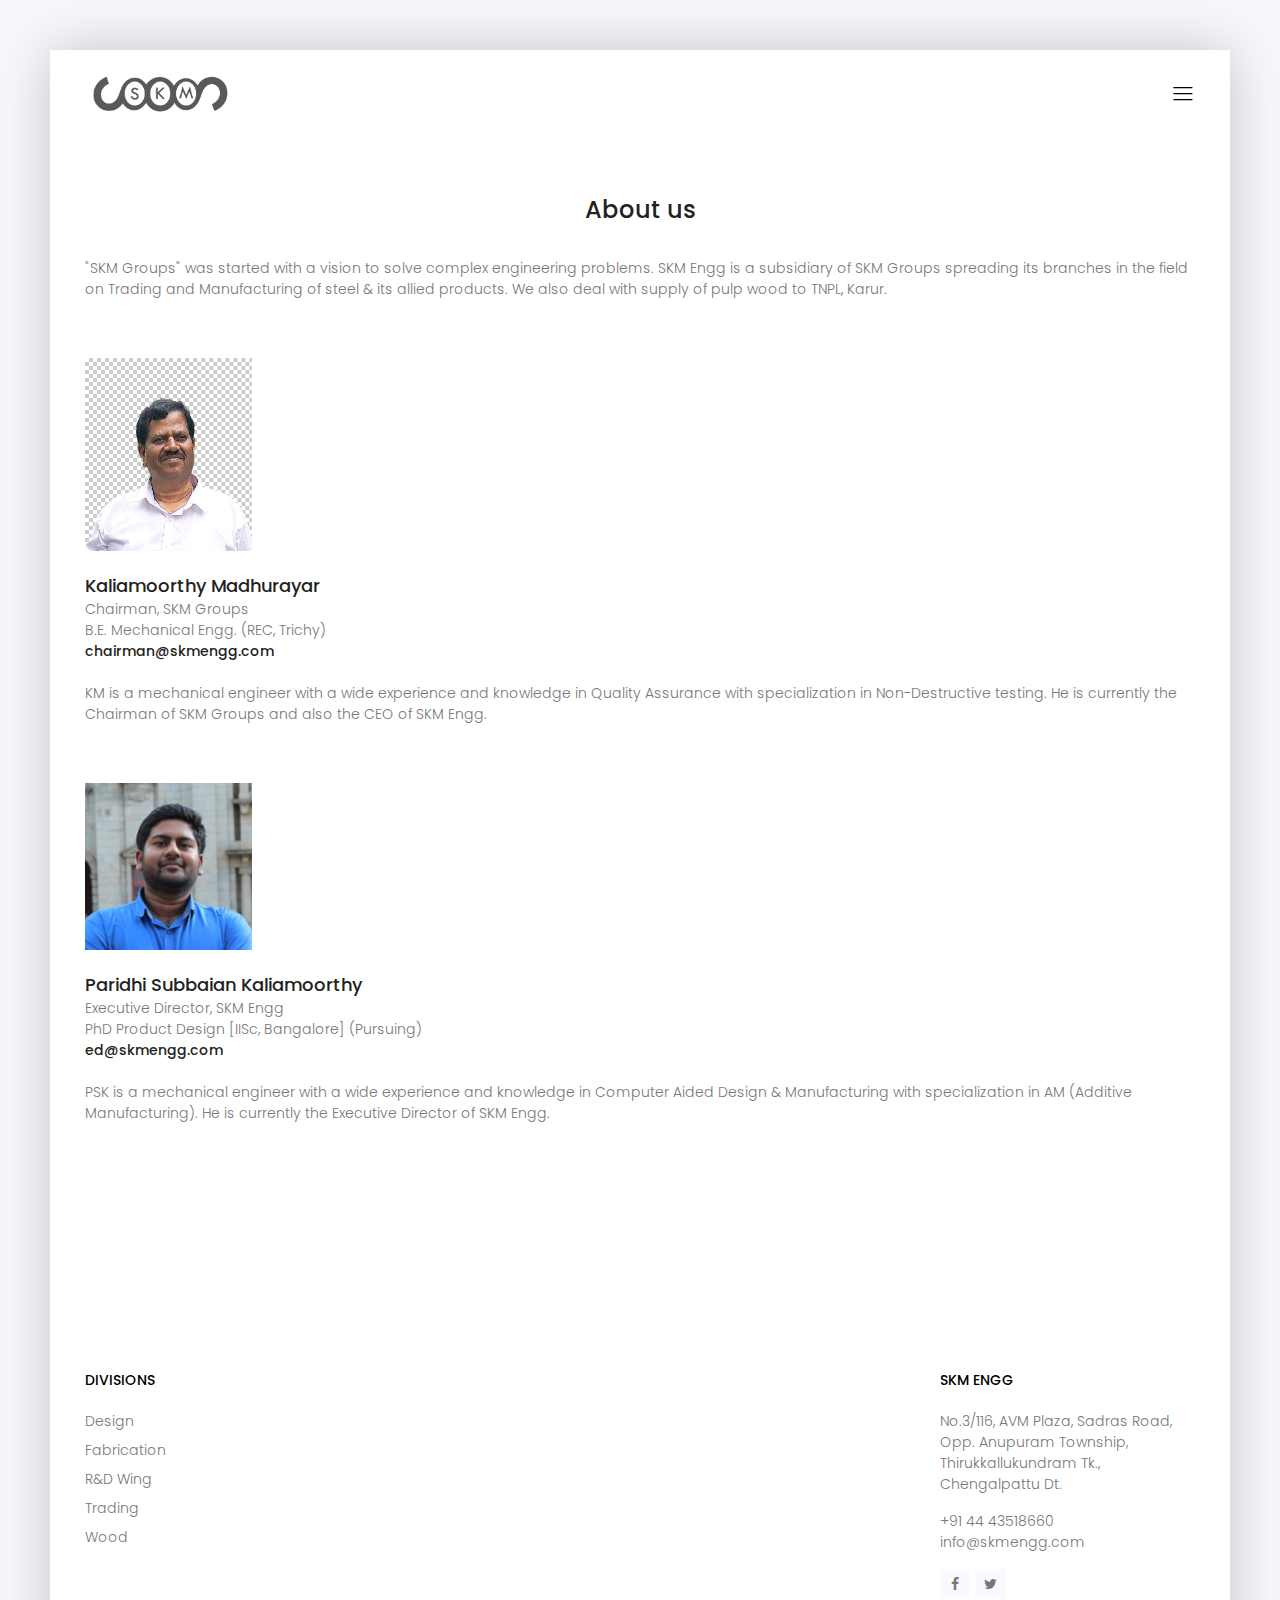
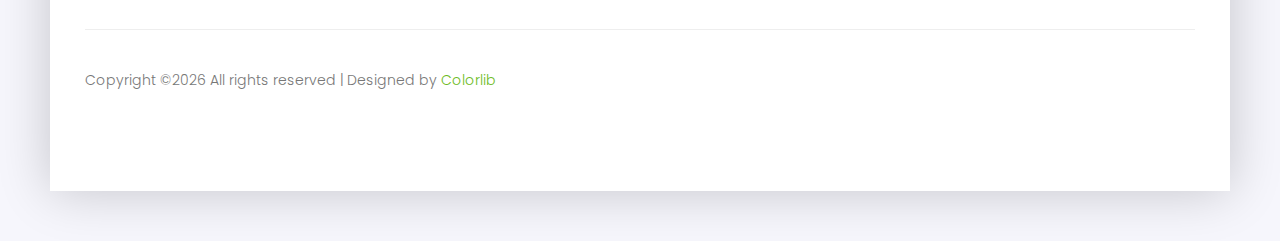
==== about.html @ 7f5e6466 "About page update" ====
<!DOCTYPE html>
<html lang="zxx" class="no-js">
	<head>
		<!-- Mobile Specific Meta -->
		<meta name="viewport" content="width=device-width, initial-scale=1, shrink-to-fit=no">
		<!-- Favicon-->
		<link rel="shortcut icon" href="img/fav.png">
		<!-- Author Meta -->
		<meta name="author" content="Colorlib">
		<!-- Meta Description -->
		<meta name="description" content="">
		<!-- Meta Keyword -->
		<meta name="keywords" content="">
		<!-- meta character set -->
		<meta charset="UTF-8">
		<!-- Site Title -->
		<title>SKM Engg</title>
	
		<link href="https://fonts.googleapis.com/css?family=Poppins:100,300,500" rel="stylesheet">
			<!--
			CSS
			============================================= -->
			<link rel="stylesheet" href="css/linearicons.css">
			<link rel="stylesheet" href="css/owl.carousel.css">
			<link rel="stylesheet" href="css/font-awesome.min.css">
			<link rel="stylesheet" href="css/nice-select.css">
			<link rel="stylesheet" href="css/magnific-popup.css">
			<link rel="stylesheet" href="css/bootstrap.css">
			<link rel="stylesheet" href="css/main.css">
				<!-- Global site tag (gtag.js) - Google Analytics -->
				<script async src="https://www.googletagmanager.com/gtag/js?id=G-99DMD1CQ16"></script>
				<script>
				  window.dataLayer = window.dataLayer || [];
				  function gtag(){dataLayer.push(arguments);}
				  gtag('js', new Date());
	
				  gtag('config', 'G-99DMD1CQ16');
				</script>
		</head>
		<body>
		<div class="oz-body-wrap">
			<!-- Start Header Area -->
			<header class="default-header">
				<div class="container-fluid">
					<div class="header-wrap">
						<div class="header-top d-flex justify-content-between align-items-center">
							<div class="logo">
								<a href="index.html"><img width="150px" height="50px" src="img/black.png" alt=""></a>
							</div>
							<div class="main-menubar d-flex align-items-center">
								<nav class="hide">
									<a href="index.html"></a>
									<a href="about.html">About us</a>
									<a href="#">Trading</a>
									<a href="#">Enquiry</a>
									<a href="#">Internship</a>
									<a href="#">Contact us</a>
									<a href="https://accounts.zoho.com/signin?servicename=VirtualOffice">Login</a>
								</nav>
								<div class="menu-bar"><span class="lnr lnr-menu"></span></div>
							</div>
						</div>
					</div>
				</div>
			</header>
			<!-- End Header Area -->
	
			<!-- Start Sample Area -->
		<section class="sample-text-area">
			<div class="container"><br/><br/>
				<h3 align="center" class="text-heading">About us</h3>
				<p class="sample-text">
					"SKM Groups" was started with a vision to solve complex engineering problems. SKM Engg is a subsidiary of SKM Groups spreading its branches in the field on Trading and Manufacturing of steel &amp; its allied products. We also deal with supply of pulp wood to TNPL, Karur. 
				</p>
			</div>
			<br/><br/>
			<div class="container">
				<img width="15%" height="15%" src="img/people/SKM.jpg"><br/><br/>
				<h4>Kaliamoorthy Madhurayar</h4>Chairman, SKM Groups<br/>B.E. Mechanical Engg. (REC, Trichy)<br/><h6>chairman@skmengg.com</h6><br/>
				<p class="sample-text">
					 KM is a mechanical engineer with a wide experience and knowledge in Quality Assurance with specialization in Non-Destructive testing. He is currently the Chairman of SKM Groups and also the CEO of SKM Engg.
				</p>
			</div>
			<br/><br/>
			<div class="container">
				<img width="15%" height="15%" src="img/people/Paridhi_Kaliamoorthy.jpg"><br/><br/>
				<h4>Paridhi Subbaian Kaliamoorthy</h4>Executive Director, SKM Engg<br/>PhD Product Design [IISc, Bangalore] (Pursuing)<br/><h6>ed@skmengg.com</h6><br/>
				<p class="sample-text">
					 PSK is a mechanical engineer with a wide experience and knowledge in Computer Aided Design &amp; Manufacturing with specialization in AM (Additive Manufacturing). He is currently the Executive Director of SKM Engg.
				</p>
			</div>
		</section>
		<!-- End Sample Area -->
			
			
			
			<!-- Strat Footer Area -->
		<footer class="section-gap">
			<div class="container">
				<div class="row pt-60">
					<div class="col-lg-3 col-sm-6">
						<div class="single-footer-widget">
							<h6 class="text-uppercase mb-20">Divisions</h6>
							<ul class="footer-nav">
								<li><a href="#">Design</a></li>
								<li><a href="#">Fabrication</a></li>
								<li><a href="#">R&amp;D Wing</a></li>
								<li><a href="#">Trading</a></li>
								<li><a href="#">Wood</a></li>
							</ul>
						</div>
					</div>
					<div class="col-lg-3 col-sm-6">
						<div class="single-footer-widget">
							<h6 class="text-uppercase mb-20"></h6>
							<ul class="footer-nav">
								<li><a href="#"></a></li>
								<li><a href="#"></a></li>
								<li><a href="#"></a></li>
								<li><a href="#"></a></li>
								<li><a href="#"></a></li>
							</ul>
						</div>
					</div>
					<div class="col-lg-3 col-sm-6">
						<div class="single-footer-widget">
							<h6 class="text-uppercase mb-20"></h6>
							<ul class="footer-nav">
								<li><a href="#"></a></li>
								<li><a href="#"></a></li>
								<li><a href="#"></a></li>
								<li><a href="#"></a></li>
								<li><a href="#"></a></li>
							</ul>
						</div>
					</div>

					<div class="col-lg-3 col-sm-6">
						<div class="single-footer-widget">
							<h6 class="text-uppercase mb-20">SKM Engg</h6>
							<p>
								No.3/116, AVM Plaza, Sadras Road, Opp. Anupuram Township, Thirukkallukundram Tk., Chengalpattu Dt.
							</p>
							<p>
								+91 44 43518660<br>
								info@skmengg.com
							</p>
							<div class="footer-social d-flex align-items-center">
								<a href="https://www.facebook.com/skmengg"><i class="fa fa-facebook"></i></a>
								<a href="#"><i class="fa fa-twitter"></i></a>
							
							</div>
						</div>
					</div>
				</div>
				<div class="footer-bottom d-flex justify-content-between align-items-center flex-wrap">
					<!-- Link back to Colorlib can't be removed. Template is licensed under CC BY 3.0. -->
					<p class="footer-text m-0">Copyright &copy;<script>document.write(new Date().getFullYear());</script> All rights reserved | Designed by <a href="https://colorlib.com" target="_blank">Colorlib</a></p>
					<!-- Link back to Colorlib can't be removed. Template is licensed under CC BY 3.0. -->
				</div>
			</div>
		</footer>
		<!-- End Footer Area -->
	
		</div>
		<script src="js/vendor/jquery-2.2.4.min.js"></script>
		<script src="https://cdnjs.cloudflare.com/ajax/libs/popper.js/1.11.0/umd/popper.min.js" integrity="sha384-b/U6ypiBEHpOf/4+1nzFpr53nxSS+GLCkfwBdFNTxtclqqenISfwAzpKaMNFNmj4" crossorigin="anonymous"></script>
		<script src="js/vendor/bootstrap.min.js"></script>
		<script src="js/jquery.ajaxchimp.min.js"></script>
		<script src="js/owl.carousel.min.js"></script>
		<script src="js/jquery.nice-select.min.js"></script>
		<script src="js/jquery.magnific-popup.min.js"></script>
		<script src="js/main.js"></script>
	</body>
</html>
---- css/linearicons.css ----
@font-face {
	font-family: 'Linearicons-Free';
	src:url('../fonts/Linearicons-Free.eot?w118d');
	src:url('../fonts/Linearicons-Free.eot?#iefixw118d') format('embedded-opentype'),
		url('../fonts/Linearicons-Free.woff2?w118d') format('woff2'),
		url('../fonts/Linearicons-Free.woff?w118d') format('woff'),
		url('../fonts/Linearicons-Free.ttf?w118d') format('truetype'),
		url('../fonts/Linearicons-Free.svg?w118d#Linearicons-Free') format('svg');
	font-weight: normal;
	font-style: normal;
}

.lnr {
	font-family: 'Linearicons-Free';
	speak: none;
	font-style: normal;
	font-weight: normal;
	font-variant: normal;
	text-transform: none;
	line-height: 1;

	/* Better Font Rendering =========== */
	-webkit-font-smoothing: antialiased;
	-moz-osx-font-smoothing: grayscale;
}

.lnr-home:before {
	content: "\e800";
}
.lnr-apartment:before {
	content: "\e801";
}
.lnr-pencil:before {
	content: "\e802";
}
.lnr-magic-wand:before {
	content: "\e803";
}
.lnr-drop:before {
	content: "\e804";
}
.lnr-lighter:before {
	content: "\e805";
}
.lnr-poop:before {
	content: "\e806";
}
.lnr-sun:before {
	content: "\e807";
}
.lnr-moon:before {
	content: "\e808";
}
.lnr-cloud:before {
	content: "\e809";
}
.lnr-cloud-upload:before {
	content: "\e80a";
}
.lnr-cloud-download:before {
	content: "\e80b";
}
.lnr-cloud-sync:before {
	content: "\e80c";
}
.lnr-cloud-check:before {
	content: "\e80d";
}
.lnr-database:before {
	content: "\e80e";
}
.lnr-lock:before {
	content: "\e80f";
}
.lnr-cog:before {
	content: "\e810";
}
.lnr-trash:before {
	content: "\e811";
}
.lnr-dice:before {
	content: "\e812";
}
.lnr-heart:before {
	content: "\e813";
}
.lnr-star:before {
	content: "\e814";
}
.lnr-star-half:before {
	content: "\e815";
}
.lnr-star-empty:before {
	content: "\e816";
}
.lnr-flag:before {
	content: "\e817";
}
.lnr-envelope:before {
	content: "\e818";
}
.lnr-paperclip:before {
	content: "\e819";
}
.lnr-inbox:before {
	content: "\e81a";
}
.lnr-eye:before {
	content: "\e81b";
}
.lnr-printer:before {
	content: "\e81c";
}
.lnr-file-empty:before {
	content: "\e81d";
}
.lnr-file-add:before {
	content: "\e81e";
}
.lnr-enter:before {
	content: "\e81f";
}
.lnr-exit:before {
	content: "\e820";
}
.lnr-graduation-hat:before {
	content: "\e821";
}
.lnr-license:before {
	content: "\e822";
}
.lnr-music-note:before {
	content: "\e823";
}
.lnr-film-play:before {
	content: "\e824";
}
.lnr-camera-video:before {
	content: "\e825";
}
.lnr-camera:before {
	content: "\e826";
}
.lnr-picture:before {
	content: "\e827";
}
.lnr-book:before {
	content: "\e828";
}
.lnr-bookmark:before {
	content: "\e829";
}
.lnr-user:before {
	content: "\e82a";
}
.lnr-users:before {
	content: "\e82b";
}
.lnr-shirt:before {
	content: "\e82c";
}
.lnr-store:before {
	content: "\e82d";
}
.lnr-cart:before {
	content: "\e82e";
}
.lnr-tag:before {
	content: "\e82f";
}
.lnr-phone-handset:before {
	content: "\e830";
}
.lnr-phone:before {
	content: "\e831";
}
.lnr-pushpin:before {
	content: "\e832";
}
.lnr-map-marker:before {
	content: "\e833";
}
.lnr-map:before {
	content: "\e834";
}
.lnr-location:before {
	content: "\e835";
}
.lnr-calendar-full:before {
	content: "\e836";
}
.lnr-keyboard:before {
	content: "\e837";
}
.lnr-spell-check:before {
	content: "\e838";
}
.lnr-screen:before {
	content: "\e839";
}
.lnr-smartphone:before {
	content: "\e83a";
}
.lnr-tablet:before {
	content: "\e83b";
}
.lnr-laptop:before {
	content: "\e83c";
}
.lnr-laptop-phone:before {
	content: "\e83d";
}
.lnr-power-switch:before {
	content: "\e83e";
}
.lnr-bubble:before {
	content: "\e83f";
}
.lnr-heart-pulse:before {
	content: "\e840";
}
.lnr-construction:before {
	content: "\e841";
}
.lnr-pie-chart:before {
	content: "\e842";
}
.lnr-chart-bars:before {
	content: "\e843";
}
.lnr-gift:before {
	content: "\e844";
}
.lnr-diamond:before {
	content: "\e845";
}
.lnr-linearicons:before {
	content: "\e846";
}
.lnr-dinner:before {
	content: "\e847";
}
.lnr-coffee-cup:before {
	content: "\e848";
}
.lnr-leaf:before {
	content: "\e849";
}
.lnr-paw:before {
	content: "\e84a";
}
.lnr-rocket:before {
	content: "\e84b";
}
.lnr-briefcase:before {
	content: "\e84c";
}
.lnr-bus:before {
	content: "\e84d";
}
.lnr-car:before {
	content: "\e84e";
}
.lnr-train:before {
	content: "\e84f";
}
.lnr-bicycle:before {
	content: "\e850";
}
.lnr-wheelchair:before {
	content: "\e851";
}
.lnr-select:before {
	content: "\e852";
}
.lnr-earth:before {
	content: "\e853";
}
.lnr-smile:before {
	content: "\e854";
}
.lnr-sad:before {
	content: "\e855";
}
.lnr-neutral:before {
	content: "\e856";
}
.lnr-mustache:before {
	content: "\e857";
}
.lnr-alarm:before {
	content: "\e858";
}
.lnr-bullhorn:before {
	content: "\e859";
}
.lnr-volume-high:before {
	content: "\e85a";
}
.lnr-volume-medium:before {
	content: "\e85b";
}
.lnr-volume-low:before {
	content: "\e85c";
}
.lnr-volume:before {
	content: "\e85d";
}
.lnr-mic:before {
	content: "\e85e";
}
.lnr-hourglass:before {
	content: "\e85f";
}
.lnr-undo:before {
	content: "\e860";
}
.lnr-redo:before {
	content: "\e861";
}
.lnr-sync:before {
	content: "\e862";
}
.lnr-history:before {
	content: "\e863";
}
.lnr-clock:before {
	content: "\e864";
}
.lnr-download:before {
	content: "\e865";
}
.lnr-upload:before {
	content: "\e866";
}
.lnr-enter-down:before {
	content: "\e867";
}
.lnr-exit-up:before {
	content: "\e868";
}
.lnr-bug:before {
	content: "\e869";
}
.lnr-code:before {
	content: "\e86a";
}
.lnr-link:before {
	content: "\e86b";
}
.lnr-unlink:before {
	content: "\e86c";
}
.lnr-thumbs-up:before {
	content: "\e86d";
}
.lnr-thumbs-down:before {
	content: "\e86e";
}
.lnr-magnifier:before {
	content: "\e86f";
}
.lnr-cross:before {
	content: "\e870";
}
.lnr-menu:before {
	content: "\e871";
}
.lnr-list:before {
	content: "\e872";
}
.lnr-chevron-up:before {
	content: "\e873";
}
.lnr-chevron-down:before {
	content: "\e874";
}
.lnr-chevron-left:before {
	content: "\e875";
}
.lnr-chevron-right:before {
	content: "\e876";
}
.lnr-arrow-up:before {
	content: "\e877";
}
.lnr-arrow-down:before {
	content: "\e878";
}
.lnr-arrow-left:before {
	content: "\e879";
}
.lnr-arrow-right:before {
	content: "\e87a";
}
.lnr-move:before {
	content: "\e87b";
}
.lnr-warning:before {
	content: "\e87c";
}
.lnr-question-circle:before {
	content: "\e87d";
}
.lnr-menu-circle:before {
	content: "\e87e";
}
.lnr-checkmark-circle:before {
	content: "\e87f";
}
.lnr-cross-circle:before {
	content: "\e880";
}
.lnr-plus-circle:before {
	content: "\e881";
}
.lnr-circle-minus:before {
	content: "\e882";
}
.lnr-arrow-up-circle:before {
	content: "\e883";
}
.lnr-arrow-down-circle:before {
	content: "\e884";
}
.lnr-arrow-left-circle:before {
	content: "\e885";
}
.lnr-arrow-right-circle:before {
	content: "\e886";
}
.lnr-chevron-up-circle:before {
	content: "\e887";
}
.lnr-chevron-down-circle:before {
	content: "\e888";
}
.lnr-chevron-left-circle:before {
	content: "\e889";
}
.lnr-chevron-right-circle:before {
	content: "\e88a";
}
.lnr-crop:before {
	content: "\e88b";
}
.lnr-frame-expand:before {
	content: "\e88c";
}
.lnr-frame-contract:before {
	content: "\e88d";
}
.lnr-layers:before {
	content: "\e88e";
}
.lnr-funnel:before {
	content: "\e88f";
}
.lnr-text-format:before {
	content: "\e890";
}
.lnr-text-format-remove:before {
	content: "\e891";
}
.lnr-text-size:before {
	content: "\e892";
}
.lnr-bold:before {
	content: "\e893";
}
.lnr-italic:before {
	content: "\e894";
}
.lnr-underline:before {
	content: "\e895";
}
.lnr-strikethrough:before {
	content: "\e896";
}
.lnr-highlight:before {
	content: "\e897";
}
.lnr-text-align-left:before {
	content: "\e898";
}
.lnr-text-align-center:before {
	content: "\e899";
}
.lnr-text-align-right:before {
	content: "\e89a";
}
.lnr-text-align-justify:before {
	content: "\e89b";
}
.lnr-line-spacing:before {
	content: "\e89c";
}
.lnr-indent-increase:before {
	content: "\e89d";
}
.lnr-indent-decrease:before {
	content: "\e89e";
}
.lnr-pilcrow:before {
	content: "\e89f";
}
.lnr-direction-ltr:before {
	content: "\e8a0";
}
.lnr-direction-rtl:before {
	content: "\e8a1";
}
.lnr-page-break:before {
	content: "\e8a2";
}
.lnr-sort-alpha-asc:before {
	content: "\e8a3";
}
.lnr-sort-amount-asc:before {
	content: "\e8a4";
}
.lnr-hand:before {
	content: "\e8a5";
}
.lnr-pointer-up:before {
	content: "\e8a6";
}
.lnr-pointer-right:before {
	content: "\e8a7";
}
.lnr-pointer-down:before {
	content: "\e8a8";
}
.lnr-pointer-left:before {
	content: "\e8a9";
}
---- css/nice-select.css ----
.nice-select {
  -webkit-tap-highlight-color: transparent;
  background-color: #fff;
  border-radius: 5px;
  border: solid 1px #e8e8e8;
  box-sizing: border-box;
  clear: both;
  cursor: pointer;
  display: block;
  float: left;
  font-family: inherit;
  font-size: 14px;
  font-weight: normal;
  height: 42px;
  line-height: 40px;
  outline: none;
  padding-left: 18px;
  padding-right: 30px;
  position: relative;
  text-align: left !important;
  -webkit-transition: all 0.2s ease-in-out;
  transition: all 0.2s ease-in-out;
  -webkit-user-select: none;
     -moz-user-select: none;
      -ms-user-select: none;
          user-select: none;
  white-space: nowrap;
  width: auto; }
  .nice-select:hover {
    border-color: #dbdbdb; }
  .nice-select:active, .nice-select.open, .nice-select:focus {
    border-color: #999; }
  .nice-select:after {
    border-bottom: 2px solid #999;
    border-right: 2px solid #999;
    content: '';
    display: block;
    height: 5px;
    margin-top: -4px;
    pointer-events: none;
    position: absolute;
    right: 12px;
    top: 50%;
    -webkit-transform-origin: 66% 66%;
        -ms-transform-origin: 66% 66%;
            transform-origin: 66% 66%;
    -webkit-transform: rotate(45deg);
        -ms-transform: rotate(45deg);
            transform: rotate(45deg);
    -webkit-transition: all 0.15s ease-in-out;
    transition: all 0.15s ease-in-out;
    width: 5px; }
  .nice-select.open:after {
    -webkit-transform: rotate(-135deg);
        -ms-transform: rotate(-135deg);
            transform: rotate(-135deg); }
  .nice-select.open .list {
    opacity: 1;
    pointer-events: auto;
    -webkit-transform: scale(1) translateY(0);
        -ms-transform: scale(1) translateY(0);
            transform: scale(1) translateY(0); }
  .nice-select.disabled {
    border-color: #ededed;
    color: #999;
    pointer-events: none; }
    .nice-select.disabled:after {
      border-color: #cccccc; }
  .nice-select.wide {
    width: 100%; }
    .nice-select.wide .list {
      left: 0 !important;
      right: 0 !important; }
  .nice-select.right {
    float: right; }
    .nice-select.right .list {
      left: auto;
      right: 0; }
  .nice-select.small {
    font-size: 12px;
    height: 36px;
    line-height: 34px; }
    .nice-select.small:after {
      height: 4px;
      width: 4px; }
    .nice-select.small .option {
      line-height: 34px;
      min-height: 34px; }
  .nice-select .list {
    background-color: #fff;
    border-radius: 5px;
    box-shadow: 0 0 0 1px rgba(68, 68, 68, 0.11);
    box-sizing: border-box;
    margin-top: 4px;
    opacity: 0;
    overflow: hidden;
    padding: 0;
    pointer-events: none;
    position: absolute;
    top: 100%;
    left: 0;
    -webkit-transform-origin: 50% 0;
        -ms-transform-origin: 50% 0;
            transform-origin: 50% 0;
    -webkit-transform: scale(0.75) translateY(-21px);
        -ms-transform: scale(0.75) translateY(-21px);
            transform: scale(0.75) translateY(-21px);
    -webkit-transition: all 0.2s cubic-bezier(0.5, 0, 0, 1.25), opacity 0.15s ease-out;
    transition: all 0.2s cubic-bezier(0.5, 0, 0, 1.25), opacity 0.15s ease-out;
    z-index: 9; }
    .nice-select .list:hover .option:not(:hover) {
      background-color: transparent !important; }
  .nice-select .option {
    cursor: pointer;
    font-weight: 400;
    line-height: 40px;
    list-style: none;
    min-height: 40px;
    outline: none;
    padding-left: 18px;
    padding-right: 29px;
    text-align: left;
    -webkit-transition: all 0.2s;
    transition: all 0.2s; }
    .nice-select .option:hover, .nice-select .option.focus, .nice-select .option.selected.focus {
      background-color: #f6f6f6; }
    .nice-select .option.selected {
      font-weight: bold; }
    .nice-select .option.disabled {
      background-color: transparent;
      color: #999;
      cursor: default; }

.no-csspointerevents .nice-select .list {
  display: none; }

.no-csspointerevents .nice-select.open .list {
  display: block; }
---- css/main.css ----
::-moz-selection{background-color:#6cbb23;color:#fff}::selection{background-color:#6cbb23;color:#fff}::-webkit-input-placeholder{color:#000;font-weight:300}:-moz-placeholder{color:#000;opacity:1;font-weight:300}::-moz-placeholder{color:#000;opacity:1;font-weight:300}:-ms-input-placeholder{color:#000;font-weight:300}::-ms-input-placeholder{color:#000;font-weight:300}body{color:#777;font-family:"Poppins",sans-serif;font-size:14px;font-weight:300;line-height:1.5em;position:relative}ol,ul{margin:0;padding:0;list-style:none}select{display:block}figure{margin:0}a{-webkit-transition:all 0.3s ease 0s;-moz-transition:all 0.3s ease 0s;-o-transition:all 0.3s ease 0s;transition:all 0.3s ease 0s}iframe{border:0}a,a:focus,a:hover{text-decoration:none;outline:0;color:#777}.btn.active.focus,.btn.active:focus,.btn.focus,.btn.focus:active,.btn:active:focus,.btn:focus{text-decoration:none;outline:0}.card-panel{margin:0;padding:60px}.btn i,.btn-large i,.btn-floating i,.btn-large i,.btn-flat i{font-size:1em;line-height:inherit}.gray-bg{background:#f9f9ff}h1,h2,h3,h4,h5,h6{font-family:"Poppins",sans-serif;color:#222;line-height:1.5em;margin-bottom:0;margin-top:0;font-weight:500}.h1,.h2,.h3,.h4,.h5,.h6{margin-bottom:0;margin-top:0;font-family:"Poppins",sans-serif;font-weight:600;color:#222}h1,.h1{font-size:36px}h2,.h2{font-size:30px}h3,.h3{font-size:24px}h4,.h4{font-size:18px}h5,.h5{font-size:16px}h6,.h6{font-size:14px;color:#222}td,th{border-radius:0px}.clear::before,.clear::after{content:" ";display:table}.clear::after{clear:both}.fz-11{font-size:11px}.fz-12{font-size:12px}.fz-13{font-size:13px}.fz-14{font-size:14px}.fz-15{font-size:15px}.fz-16{font-size:16px}.fz-18{font-size:18px}.fz-30{font-size:30px}.fz-48{font-size:48px !important}.fw100{font-weight:100}.fw300{font-weight:300}.fw400{font-weight:400 !important}.fw500{font-weight:500}.f700{font-weight:700}.fsi{font-style:italic}.mt-10{margin-top:10px}.mt-15{margin-top:15px}.mt-20{margin-top:20px}.mt-25{margin-top:25px}.mt-30{margin-top:30px}.mt-35{margin-top:35px}.mt-40{margin-top:40px}.mt-50{margin-top:50px}.mt-60{margin-top:60px}.mt-70{margin-top:70px}.mt-80{margin-top:80px}.mt-100{margin-top:100px}.mt-120{margin-top:120px}.mt-150{margin-top:150px}.ml-0{margin-left:0 !important}.ml-5{margin-left:5px !important}.ml-10{margin-left:10px}.ml-15{margin-left:15px}.ml-20{margin-left:20px}.ml-30{margin-left:30px}.ml-50{margin-left:50px}.mr-0{margin-right:0 !important}.mr-5{margin-right:5px !important}.mr-15{margin-right:15px}.mr-10{margin-right:10px}.mr-20{margin-right:20px}.mr-30{margin-right:30px}.mr-50{margin-right:50px}.mb-0{margin-bottom:0px}.mb-0-i{margin-bottom:0px !important}.mb-5{margin-bottom:5px}.mb-10{margin-bottom:10px}.mb-15{margin-bottom:15px}.mb-20{margin-bottom:20px}.mb-25{margin-bottom:25px}.mb-30{margin-bottom:30px}.mb-40{margin-bottom:40px}.mb-50{margin-bottom:50px}.mb-60{margin-bottom:60px}.mb-70{margin-bottom:70px}.mb-80{margin-bottom:80px}.mb-90{margin-bottom:90px}.mb-100{margin-bottom:100px}.pt-0{padding-top:0px}.pt-10{padding-top:10px}.pt-15{padding-top:15px}.pt-20{padding-top:20px}.pt-25{padding-top:25px}.pt-30{padding-top:30px}.pt-40{padding-top:40px}.pt-50{padding-top:50px}.pt-60{padding-top:60px}.pt-70{padding-top:70px}.pt-80{padding-top:80px}.pt-90{padding-top:90px}.pt-100{padding-top:100px}.pt-150{padding-top:150px}.pb-0{padding-bottom:0px}.pb-10{padding-bottom:10px}.pb-15{padding-bottom:15px}.pb-20{padding-bottom:20px}.pb-25{padding-bottom:25px}.pb-30{padding-bottom:30px}.pb-40{padding-bottom:40px}.pb-50{padding-bottom:50px}.pb-60{padding-bottom:60px}.pb-70{padding-bottom:70px}.pb-80{padding-bottom:80px}.pb-90{padding-bottom:90px}.pb-100{padding-bottom:100px}.pb-150{padding-bottom:150px}.pr-30{padding-right:30px}.pl-30{padding-left:30px}.p-40{padding:40px}.float-left{float:left}.float-right{float:right}.text-italic{font-style:italic}.text-white{color:#fff}.transition{-webkit-transition:all 0.3s ease 0s;-moz-transition:all 0.3s ease 0s;-o-transition:all 0.3s ease 0s;transition:all 0.3s ease 0s}.section-full{padding:100px 0}.section-half{padding:75px 0}.flex{display:-webkit-box;display:-webkit-flex;display:-moz-flex;display:-ms-flexbox;display:flex}.inline-flex{display:-webkit-inline-box;display:-webkit-inline-flex;display:-moz-inline-flex;display:-ms-inline-flexbox;display:inline-flex}.flex-grow{-webkit-box-flex:1;-webkit-flex-grow:1;-moz-flex-grow:1;-ms-flex-positive:1;flex-grow:1}.flex-wrap{-webkit-flex-wrap:wrap;-moz-flex-wrap:wrap;-ms-flex-wrap:wrap;flex-wrap:wrap}.flex-left{-webkit-box-pack:start;-ms-flex-pack:start;-webkit-justify-content:flex-start;-moz-justify-content:flex-start;justify-content:flex-start}.flex-middle{-webkit-box-align:center;-ms-flex-align:center;-webkit-align-items:center;-moz-align-items:center;align-items:center}.flex-right{-webkit-box-pack:end;-ms-flex-pack:end;-webkit-justify-content:flex-end;-moz-justify-content:flex-end;justify-content:flex-end}.flex-top{-webkit-align-self:flex-start;-moz-align-self:flex-start;-ms-flex-item-align:start;align-self:flex-start}.flex-center{-webkit-box-pack:center;-ms-flex-pack:center;-webkit-justify-content:center;-moz-justify-content:center;justify-content:center}.flex-bottom{-webkit-align-self:flex-end;-moz-align-self:flex-end;-ms-flex-item-align:end;align-self:flex-end}.space-between{-webkit-box-pack:justify;-ms-flex-pack:justify;-webkit-justify-content:space-between;-moz-justify-content:space-between;justify-content:space-between}.space-around{-ms-flex-pack:distribute;-webkit-justify-content:space-around;-moz-justify-content:space-around;justify-content:space-around}.flex-column{-webkit-box-direction:normal;-webkit-box-orient:vertical;-webkit-flex-direction:column;-moz-flex-direction:column;-ms-flex-direction:column;flex-direction:column}.flex-cell{display:-webkit-box;display:-webkit-flex;display:-moz-flex;display:-ms-flexbox;display:flex;-webkit-box-flex:1;-webkit-flex-grow:1;-moz-flex-grow:1;-ms-flex-positive:1;flex-grow:1}.display-table{display:table}.light{color:#fff}.dark{color:#000}.relative{position:relative}.overflow-hidden{overflow:hidden}.overlay{position:absolute;left:0;right:0;top:0;bottom:0}.container.fullwidth{width:100%}.container.no-padding{padding-left:0;padding-right:0}.no-padding{padding:0}.section-bg{background:#f9fafc}@media (max-width: 767px){.no-flex-xs{display:block !important}}.row.no-margin{margin-left:0;margin-right:0}.sample-text-area{background:#fff;padding:100px 0 70px 0}.text-heading{margin-bottom:30px;font-size:24px}b,i,sup,sub,u,del{color:#6cbb23}h1{font-size:36px}h2{font-size:30px}h3{font-size:24px}h4{font-size:18px}h5{font-size:16px}h6{font-size:14px}h1,h2,h3,h4,h5,h6{line-height:1.5em}.typography h1,.typography h2,.typography h3,.typography h4,.typography h5,.typography h6{color:#777}.button-area{background:#fff}.button-area .border-top-generic{padding:70px 15px;border-top:1px dotted #eee}.button-group-area .genric-btn{margin-right:10px;margin-top:10px}.button-group-area .genric-btn:last-child{margin-right:0}.genric-btn{display:inline-block;outline:none;line-height:40px;padding:0 30px;font-size:1em;text-align:center;text-decoration:none;font-weight:500;cursor:pointer;-webkit-transition:all 0.3s ease 0s;-moz-transition:all 0.3s ease 0s;-o-transition:all 0.3s ease 0s;transition:all 0.3s ease 0s}.genric-btn:focus{outline:none}.genric-btn.e-large{padding:0 40px;line-height:50px}.genric-btn.large{line-height:45px}.genric-btn.medium{line-height:30px}.genric-btn.small{line-height:25px}.genric-btn.radius{border-radius:3px}.genric-btn.circle{border-radius:20px}.genric-btn.arrow{display:-webkit-inline-box;display:-ms-inline-flexbox;display:inline-flex;-webkit-box-align:center;-ms-flex-align:center;align-items:center}.genric-btn.arrow span{margin-left:10px}.genric-btn.default{color:#222;background:#f9f9ff;border:1px solid transparent}.genric-btn.default:hover{border:1px solid #f9f9ff;background:#fff}.genric-btn.default-border{border:1px solid #f9f9ff;background:#fff}.genric-btn.default-border:hover{color:#222;background:#f9f9ff;border:1px solid transparent}.genric-btn.primary{color:#fff;background:#004d00;border:1px solid transparent}.genric-btn.primary:hover{color:#004d00;border:1px solid #004d00;background:#fff}.genric-btn.primary-border{color:#004d00;border:1px solid #004d00;background:#fff}.genric-btn.primary-border:hover{color:#fff;background:#004d00;border:1px solid transparent}.genric-btn.success{color:#fff;background:#4cd3e3;border:1px solid transparent}.genric-btn.success:hover{color:#4cd3e3;border:1px solid #4cd3e3;background:#fff}.genric-btn.success-border{color:#4cd3e3;border:1px solid #4cd3e3;background:#fff}.genric-btn.success-border:hover{color:#fff;background:#4cd3e3;border:1px solid transparent}.genric-btn.info{color:#fff;background:#38a4ff;border:1px solid transparent}.genric-btn.info:hover{color:#38a4ff;border:1px solid #38a4ff;background:#fff}.genric-btn.info-border{color:#38a4ff;border:1px solid #38a4ff;background:#fff}.genric-btn.info-border:hover{color:#fff;background:#38a4ff;border:1px solid transparent}.genric-btn.warning{color:#fff;background:#f4e700;border:1px solid transparent}.genric-btn.warning:hover{color:#f4e700;border:1px solid #f4e700;background:#fff}.genric-btn.warning-border{color:#f4e700;border:1px solid #f4e700;background:#fff}.genric-btn.warning-border:hover{color:#fff;background:#f4e700;border:1px solid transparent}.genric-btn.danger{color:#fff;background:#f44a40;border:1px solid transparent}.genric-btn.danger:hover{color:#f44a40;border:1px solid #f44a40;background:#fff}.genric-btn.danger-border{color:#f44a40;border:1px solid #f44a40;background:#fff}.genric-btn.danger-border:hover{color:#fff;background:#f44a40;border:1px solid transparent}.genric-btn.link{color:#222;background:#f9f9ff;text-decoration:underline;border:1px solid transparent}.genric-btn.link:hover{color:#222;border:1px solid #f9f9ff;background:#fff}.genric-btn.link-border{color:#222;border:1px solid #f9f9ff;background:#fff;text-decoration:underline}.genric-btn.link-border:hover{color:#222;background:#f9f9ff;border:1px solid transparent}.genric-btn.disable{color:#222,0.3;background:#f9f9ff;border:1px solid transparent;cursor:not-allowed}.generic-blockquote{padding:30px 50px 30px 30px;background:#f9f9ff;border-left:2px solid #6cbb23}.progress-table-wrap{overflow-x:scroll}.progress-table{background:#f9f9ff;padding:15px 0px 30px 0px;min-width:800px}.progress-table .serial{width:11.83%;padding-left:30px}.progress-table .country{width:28.07%}.progress-table .visit{width:19.74%}.progress-table .percentage{width:40.36%;padding-right:50px}.progress-table .table-head{display:flex}.progress-table .table-head .serial,.progress-table .table-head .country,.progress-table .table-head .visit,.progress-table .table-head .percentage{color:#222;line-height:40px;text-transform:uppercase;font-weight:500}.progress-table .table-row{padding:15px 0;border-top:1px solid #edf3fd;display:flex}.progress-table .table-row .serial,.progress-table .table-row .country,.progress-table .table-row .visit,.progress-table .table-row .percentage{display:flex;align-items:center}.progress-table .table-row .country img{margin-right:15px}.progress-table .table-row .percentage .progress{width:80%;border-radius:0px;background:transparent}.progress-table .table-row .percentage .progress .progress-bar{height:5px;line-height:5px}.progress-table .table-row .percentage .progress .progress-bar.color-1{background-color:#6382e6}.progress-table .table-row .percentage .progress .progress-bar.color-2{background-color:#e66686}.progress-table .table-row .percentage .progress .progress-bar.color-3{background-color:#f09359}.progress-table .table-row .percentage .progress .progress-bar.color-4{background-color:#73fbaf}.progress-table .table-row .percentage .progress .progress-bar.color-5{background-color:#73fbaf}.progress-table .table-row .percentage .progress .progress-bar.color-6{background-color:#6382e6}.progress-table .table-row .percentage .progress .progress-bar.color-7{background-color:#a367e7}.progress-table .table-row .percentage .progress .progress-bar.color-8{background-color:#e66686}.single-gallery-image{margin-top:30px;background-repeat:no-repeat !important;background-position:center center !important;background-size:cover !important;height:200px}.list-style{width:14px;height:14px}.unordered-list li{position:relative;padding-left:30px;line-height:1.82em !important}.unordered-list li:before{content:"";position:absolute;width:14px;height:14px;border:3px solid #6cbb23;background:#fff;top:4px;left:0;border-radius:50%}.ordered-list{margin-left:30px}.ordered-list li{list-style-type:decimal-leading-zero;color:#6cbb23;font-weight:500;line-height:1.82em !important}.ordered-list li span{font-weight:300;color:#777}.ordered-list-alpha li{margin-left:30px;list-style-type:lower-alpha;color:#6cbb23;font-weight:500;line-height:1.82em !important}.ordered-list-alpha li span{font-weight:300;color:#777}.ordered-list-roman li{margin-left:30px;list-style-type:lower-roman;color:#6cbb23;font-weight:500;line-height:1.82em !important}.ordered-list-roman li span{font-weight:300;color:#777}.single-input{display:block;width:100%;line-height:40px;border:none;outline:none;background:#f9f9ff;padding:0 20px}.single-input:focus{outline:none}.input-group-icon{position:relative}.input-group-icon .icon{position:absolute;left:20px;top:0;line-height:40px;z-index:3}.input-group-icon .icon i{color:#797979}.input-group-icon .single-input{padding-left:45px}.single-textarea{display:block;color:#000;width:100%;line-height:40px;border:none;outline:none;background:#f9f9ff;padding:0 20px;height:100px;resize:none}.single-textarea:focus{outline:none}.single-input-primary{display:block;width:100%;line-height:40px;border:1px solid transparent;outline:none;background:#f9f9ff;padding:0 20px}.single-input-primary:focus{outline:none;border:1px solid #6cbb23}.single-input-accent{display:block;width:100%;line-height:40px;border:1px solid transparent;outline:none;background:#f9f9ff;padding:0 20px}.single-input-accent:focus{outline:none;border:1px solid #eb6b55}.single-input-secondary{display:block;width:100%;line-height:40px;border:1px solid transparent;outline:none;background:#f9f9ff;padding:0 20px}.single-input-secondary:focus{outline:none;border:1px solid #f09359}.default-switch{width:35px;height:17px;border-radius:8.5px;background:#f9f9ff;position:relative;cursor:pointer}.default-switch input{position:absolute;left:0;top:0;right:0;bottom:0;width:100%;height:100%;opacity:0;cursor:pointer}.default-switch input+label{position:absolute;top:1px;left:1px;width:15px;height:15px;border-radius:50%;background:#6cbb23;-webkit-transition:all 0.2s;-moz-transition:all 0.2s;-o-transition:all 0.2s;transition:all 0.2s;box-shadow:0px 4px 5px 0px rgba(0,0,0,0.2);cursor:pointer}.default-switch input:checked+label{left:19px}.primary-switch{width:35px;height:17px;border-radius:8.5px;background:#f9f9ff;position:relative;cursor:pointer}.primary-switch input{position:absolute;left:0;top:0;right:0;bottom:0;width:100%;height:100%;opacity:0}.primary-switch input+label{position:absolute;left:0;top:0;right:0;bottom:0;width:100%;height:100%}.primary-switch input+label:before{content:"";position:absolute;left:0;top:0;right:0;bottom:0;width:100%;height:100%;background:transparent;border-radius:8.5px;cursor:pointer;-webkit-transition:all 0.2s;-moz-transition:all 0.2s;-o-transition:all 0.2s;transition:all 0.2s}.primary-switch input+label:after{content:"";position:absolute;top:1px;left:1px;width:15px;height:15px;border-radius:50%;background:#fff;-webkit-transition:all 0.2s;-moz-transition:all 0.2s;-o-transition:all 0.2s;transition:all 0.2s;box-shadow:0px 4px 5px 0px rgba(0,0,0,0.2);cursor:pointer}.primary-switch input:checked+label:after{left:19px}.primary-switch input:checked+label:before{background:#6cbb23}.confirm-switch{width:35px;height:17px;border-radius:8.5px;background:#f9f9ff;position:relative;cursor:pointer}.confirm-switch input{position:absolute;left:0;top:0;right:0;bottom:0;width:100%;height:100%;opacity:0}.confirm-switch input+label{position:absolute;left:0;top:0;right:0;bottom:0;width:100%;height:100%}.confirm-switch input+label:before{content:"";position:absolute;left:0;top:0;right:0;bottom:0;width:100%;height:100%;background:transparent;border-radius:8.5px;-webkit-transition:all 0.2s;-moz-transition:all 0.2s;-o-transition:all 0.2s;transition:all 0.2s;cursor:pointer}.confirm-switch input+label:after{content:"";position:absolute;top:1px;left:1px;width:15px;height:15px;border-radius:50%;background:#fff;-webkit-transition:all 0.2s;-moz-transition:all 0.2s;-o-transition:all 0.2s;transition:all 0.2s;box-shadow:0px 4px 5px 0px rgba(0,0,0,0.2);cursor:pointer}.confirm-switch input:checked+label:after{left:19px}.confirm-switch input:checked+label:before{background:#4cd3e3}.primary-checkbox{width:16px;height:16px;border-radius:3px;background:#f9f9ff;position:relative;cursor:pointer}.primary-checkbox input{position:absolute;left:0;top:0;right:0;bottom:0;width:100%;height:100%;opacity:0}.primary-checkbox input+label{position:absolute;left:0;top:0;right:0;bottom:0;width:100%;height:100%;border-radius:3px;cursor:pointer;border:1px solid #f1f1f1}.primary-checkbox input:checked+label{background:url(../img/elements/primary-check.png) no-repeat center center/cover;border:none}.confirm-checkbox{width:16px;height:16px;border-radius:3px;background:#f9f9ff;position:relative;cursor:pointer}.confirm-checkbox input{position:absolute;left:0;top:0;right:0;bottom:0;width:100%;height:100%;opacity:0}.confirm-checkbox input+label{position:absolute;left:0;top:0;right:0;bottom:0;width:100%;height:100%;border-radius:3px;cursor:pointer;border:1px solid #f1f1f1}.confirm-checkbox input:checked+label{background:url(../img/elements/success-check.png) no-repeat center center/cover;border:none}.disabled-checkbox{width:16px;height:16px;border-radius:3px;background:#f9f9ff;position:relative;cursor:pointer}.disabled-checkbox input{position:absolute;left:0;top:0;right:0;bottom:0;width:100%;height:100%;opacity:0}.disabled-checkbox input+label{position:absolute;left:0;top:0;right:0;bottom:0;width:100%;height:100%;border-radius:3px;cursor:pointer;border:1px solid #f1f1f1}.disabled-checkbox input:disabled{cursor:not-allowed;z-index:3}.disabled-checkbox input:checked+label{background:url(../img/elements/disabled-check.png) no-repeat center center/cover;border:none}.primary-radio{width:16px;height:16px;border-radius:8px;background:#f9f9ff;position:relative;cursor:pointer}.primary-radio input{position:absolute;left:0;top:0;right:0;bottom:0;width:100%;height:100%;opacity:0}.primary-radio input+label{position:absolute;left:0;top:0;right:0;bottom:0;width:100%;height:100%;border-radius:8px;cursor:pointer;border:1px solid #f1f1f1}.primary-radio input:checked+label{background:url(../img/elements/primary-radio.png) no-repeat center center/cover;border:none}.confirm-radio{width:16px;height:16px;border-radius:8px;background:#f9f9ff;position:relative;cursor:pointer}.confirm-radio input{position:absolute;left:0;top:0;right:0;bottom:0;width:100%;height:100%;opacity:0}.confirm-radio input+label{position:absolute;left:0;top:0;right:0;bottom:0;width:100%;height:100%;border-radius:8px;cursor:pointer;border:1px solid #f1f1f1}.confirm-radio input:checked+label{background:url(../img/elements/success-radio.png) no-repeat center center/cover;border:none}.disabled-radio{width:16px;height:16px;border-radius:8px;background:#f9f9ff;position:relative;cursor:pointer}.disabled-radio input{position:absolute;left:0;top:0;right:0;bottom:0;width:100%;height:100%;opacity:0}.disabled-radio input+label{position:absolute;left:0;top:0;right:0;bottom:0;width:100%;height:100%;border-radius:8px;cursor:pointer;border:1px solid #f1f1f1}.disabled-radio input:disabled{cursor:not-allowed;z-index:3}.disabled-radio input:checked+label{background:url(../img/elements/disabled-radio.png) no-repeat center center/cover;border:none}.default-select{height:40px}.default-select .nice-select{border:none;border-radius:0px;height:40px;background:#f9f9ff;padding-left:20px;padding-right:40px}.default-select .nice-select .list{margin-top:0;border:none;border-radius:0px;box-shadow:none;width:100%;padding:10px 0 10px 0px}.default-select .nice-select .list .option{font-weight:300;-webkit-transition:all 0.3s ease 0s;-moz-transition:all 0.3s ease 0s;-o-transition:all 0.3s ease 0s;transition:all 0.3s ease 0s;line-height:28px;min-height:28px;font-size:12px;padding-left:20px}.default-select .nice-select .list .option.selected{color:#6cbb23;background:transparent}.default-select .nice-select .list .option:hover{color:#6cbb23;background:transparent}.default-select .current{margin-right:50px;font-weight:300}.default-select .nice-select::after{right:20px}.form-select{height:40px;width:100%}.form-select .nice-select{border:none;border-radius:0px;height:40px;background:#f9f9ff;padding-left:45px;padding-right:40px;width:100%}.form-select .nice-select .list{margin-top:0;border:none;border-radius:0px;box-shadow:none;width:100%;padding:10px 0 10px 0px}.form-select .nice-select .list .option{font-weight:300;-webkit-transition:all 0.3s ease 0s;-moz-transition:all 0.3s ease 0s;-o-transition:all 0.3s ease 0s;transition:all 0.3s ease 0s;line-height:28px;min-height:28px;font-size:12px;padding-left:45px}.form-select .nice-select .list .option.selected{color:#6cbb23;background:transparent}.form-select .nice-select .list .option:hover{color:#6cbb23;background:transparent}.form-select .current{margin-right:50px;font-weight:300}.form-select .nice-select::after{right:20px}body{position:relative}.default-header{padding:20px;position:absolute;top:0;left:0;width:100%;z-index:9}.menu-bar{cursor:pointer}.menu-bar span{color:#000;font-size:24px}.menu-bar a{color:#6cbb23}@media (max-width: 767px){.main-menubar a{color:#fff}.main-menubar a:hover{color:#000}}.main-menubar{position:relative}nav{margin-right:70px;-webkit-transition:all 0.3s ease 0s;-moz-transition:all 0.3s ease 0s;-o-transition:all 0.3s ease 0s;transition:all 0.3s ease 0s;transform-origin:100% 50%}@media (max-width: 767px){nav{margin-right:0;position:absolute;right:0;top:47px;text-align:right;padding:20px 0;z-index:5;background:#6cbb23}}nav.hide{transform:scale(0)}nav a{font-size:12px;font-weight:500;text-transform:uppercase;color:#000;margin:0 25px;display:inline-block}@media (max-width: 767px){nav a{margin:5px 25px}}nav a:hover{color:#6cbb23}body{background:#f6f6fc}.oz-body-wrap{box-shadow:0px 0px 50px 0px rgba(0,0,0,0.2);margin:50px;position:relative}@media (max-width: 767px){.oz-body-wrap{margin:30px}}@media (max-width: 575px){.oz-body-wrap{margin:10px}}.section-gap{padding:100px 0}.section-title{padding-bottom:30px}.section-title h2{margin-bottom:20px}.section-title p{font-size:16px;margin-bottom:0}@media (max-width: 991px){.section-title p br{display:none}}.primary-btn{line-height:40px;padding:0 30px;border-radius:20px;background:transparent;border:1px solid #fff;color:#222;display:inline-block;font-weight:500;position:relative;-webkit-transition:all 0.3s ease 0s;-moz-transition:all 0.3s ease 0s;-o-transition:all 0.3s ease 0s;transition:all 0.3s ease 0s;cursor:pointer;text-transform:uppercase}.primary-btn:focus{outline:none}.primary-btn span{color:#fff;position:relative;z-index:2}.primary-btn .mr-10{-webkit-transition:all 0.3s ease 0s;-moz-transition:all 0.3s ease 0s;-o-transition:all 0.3s ease 0s;transition:all 0.3s ease 0s}.primary-btn:hover .mr-10{margin-right:20px}.primary-btn.white-bg{background:#fff;border:1px solid #eee;color:#006600}.primary-btn.white-bg span{color:#006600;-webkit-transition:all 0.3s ease 0s;-moz-transition:all 0.3s ease 0s;-o-transition:all 0.3s ease 0s;transition:all 0.3s ease 0s}.primary-btn.white-bg:hover{background:#b36b00;color:#fff;border:1px solid transparent}.primary-btn.white-bg:hover span{color:#fff}.banner-area{background:#fff}@media (max-width: 767px){.banner-area .fullscreen{height:1000px !important}}@media (max-width: 1199px){.banner-left{margin-top:60px}}.story-content h1{font-size:48px;font-weight:100;line-height:1.2em;margin-bottom:20px;margin-top:20px}@media (max-width: 767px){.story-content h1{font-size:40px}}@media (max-width: 991px){.story-content h1 br{display:none}}.story-content h6{font-weight:400}.story-content p{margin-bottom:60px;font-size:16px}@media (max-width: 991px){.story-content p br{display:none}}.story-content .sp-1{font-weight:600}.story-content .sp-2{color:#6cbb23;font-weight:600}@media (max-width: 768px){.story-content{text-align:left}}.generic-banner{background:#6cbb23}.generic-banner .height{height:600px}@media (max-width: 767px){.generic-banner .height{height:400px}}.generic-banner .banner-content h2{line-height:1.2em;margin-bottom:20px}@media (max-width: 991px){.generic-banner .banner-content h2 br{display:none}}.generic-banner .banner-content p{font-size:16px}@media (max-width: 991px){.generic-banner .banner-content p br{display:none}}.video-area{padding:200px 0 60px 0;position:relative;background:url(../img/video-bg-1.jpg) no-repeat center center/cover}.video-area .overlay-bg{background:rgba(0,0,0,0)}.video-area .video-content{text-align:center;position:relative;z-index:2}.video-area .video-content a{display:inline-block;margin-bottom:20px}.video-area .video-content h3{font-weight:600;font-size:18px;margin-bottom:10px;letter-spacing:2px}.video-area .video-content h4{font-weight:300;font-size:14px}.video-area .video-content .video-desc{margin-top:120px;text-align:right;align-self:flex-end}.about-area{position:relative;background:white}.about-area .story-content h2{font-size:36px;line-height:1.25em;font-weight:100}.about-area .story-content h2 span{font-weight:600}.about-area .story-content p{line-height:1.65em;font-size:14px;font-weight:300}@media (max-width: 768px){.story-content{margin-top:40px;margin-bottom:40px}}.feature-area{background:url(../img/video-bg-1.jpg) no-repeat center center/cover}.feature-area .overlay-bg{background:rgba(0,77,0,1)}.feature-area .icon{font-size:100px;color:#fff;background:#e6ffe6;text-align:center;padding:50px;-webkit-transition:all 0.3s ease 0s;-moz-transition:all 0.3s ease 0s;-o-transition:all 0.3s ease 0s;transition:all 0.3s ease 0s}.feature-area .icon:hover{color:#fff;background-color:#004d00}.feature-area .icon:hover .lnr{color:#fff}.feature-area .lnr{color:#009900}.feature-area .desc{margin-top:30px}.feature-area .desc h2{font-size:18px;font-weight:600;margin-bottom:10px;letter-spacing:2.5px}.feature-area .desc p{color:#555}.single-feature{background-color:#fff;padding:30px;margin-bottom:30px}.faq-area{background:#fff}.counter-left{text-align:right}.counter-left h2{font-size:48px;font-weight:100;color:#009900}.counter-left p{font-size:14px;font-weight:300}.counter-left .single-facts{margin-bottom:26px}@media (max-width: 768px){.counter-left{text-align:center}}.faq-content{padding-left:10%;padding-right:10%}@media (max-width: 1199px){.faq-content{padding-left:2%;padding-right:2%}}@media (max-width: 767px){.faq-content{text-align:center}}.single-faq{margin-bottom:30px}.single-faq h2{font-size:18px;font-weight:600;letter-spacing:3px;margin-top:15px;margin-bottom:25px}.single-faq p{font-size:16px;font-weight:300;line-height:24px}.contact-area{background:url(../img/contact-bg.jpg) no-repeat center center/cover;color:#fff}.contact-area .overlay-bg{background:rgba(0,77,0,1)}.contact-area h2{font-size:36px;font-weight:100}.contact-area h2 span{font-weight:600}.contact-area p{font-size:14px;font-weight:300}.contact-form ::-webkit-input-placeholder{color:#fff;font-weight:300}.contact-form :-moz-placeholder{color:#fff;opacity:1;font-weight:300}.contact-form ::-moz-placeholder{color:#fff;opacity:1;font-weight:300}.contact-form :-ms-input-placeholder{color:#fff;font-weight:300}.contact-form ::-ms-input-placeholder{color:#fff;font-weight:300}.contact-form .alert-msg{color:#fff !important;margin-top:50px;z-index:1}.common-input{border:1px solid #e6e6ff;line-height:48px;width:100%;display:block;background:transparent;padding:0 25px;color:#fff}.common-textarea{border:1px solid #e6e6ff;width:100%;display:block;background:transparent;padding:15px 25px;color:#fff;height:150px;resize:none}footer{background:#fff}footer .footer-nav li{margin-top:8px}footer .footer-nav li a{color:#777}footer .footer-nav li a:hover{color:#6cbb23}.single-footer-widget{margin-bottom:30px}.single-footer-widget h6{color:#000}.footer-bottom{border-top:1px solid #eeeeee;padding-top:40px}.footer-bottom .footer-text{color:#777}.footer-bottom .footer-text i{color:#6cbb23}.footer-bottom .footer-text a{color:#6cbb23}.footer-bottom .footer-text a:hover{color:#6cbb23}@media (max-width: 767px){.footer-social{margin-top:10px}}.footer-social a{width:30px;background:#f9f9ff;line-height:30px;display:inline-block;text-align:center;margin-right:5px}.footer-social a i{color:#777;-webkit-transition:all 0.3s ease 0s;-moz-transition:all 0.3s ease 0s;-o-transition:all 0.3s ease 0s;transition:all 0.3s ease 0s}.footer-social a:last-child{margin-right:0}.footer-social a:hover{background:#6cbb23}.footer-social a:hover i{color:#fff}.generic-header .menu-bar span{color:#777}.generic-header nav a{color:#000}.generic-banner{background:#fff;color:#222}.about-generic-area{background:#fff}.about-generic-area .border-top-generic{padding:100px 15px}.about-generic-area p{margin-bottom:20px}.white-bg{background:#fff}.section-top-border{padding:70px 0;border-top:1px dotted #eee}.switch-wrap{margin-bottom:10px}.switch-wrap p{margin:0}.elements-banner{color:#000 !important}
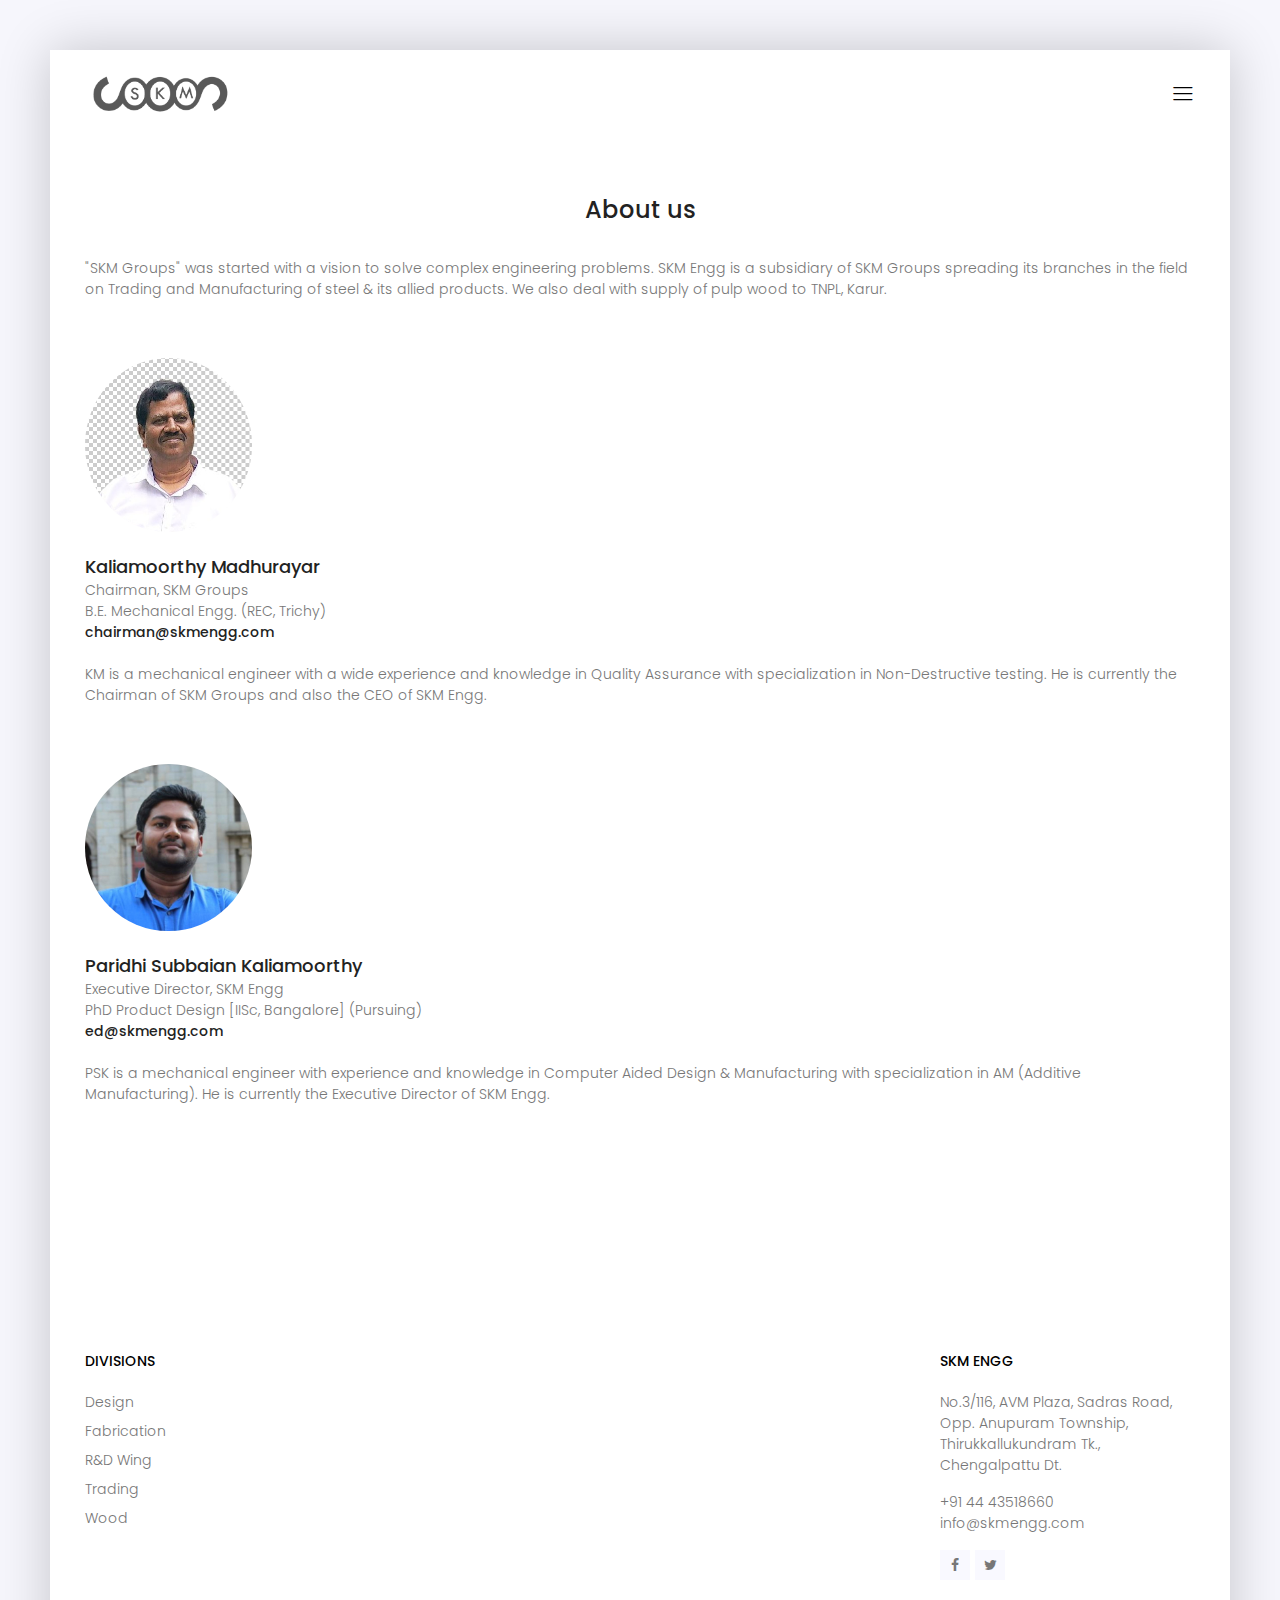
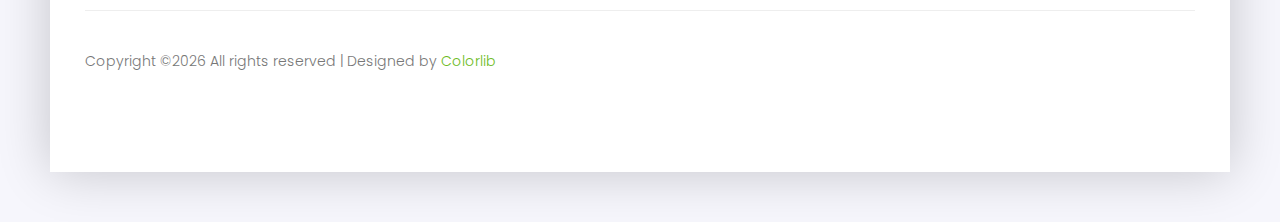
==== commit ad54f078: "1" ====
--- a/about.html
+++ b/about.html
@@ -36,6 +36,11 @@
 	
 				  gtag('config', 'G-99DMD1CQ16');
 				</script>
+		<style>
+			.img-circle {
+    		border-radius: 50%;
+			} 	
+		</style>
 		</head>
 		<body>
 		<div class="oz-body-wrap">
@@ -75,7 +80,7 @@
 			</div>
 			<br/><br/>
 			<div class="container">
-				<img width="15%" height="15%" src="img/people/SKM.jpg"><br/><br/>
+				<img class="img-circle" width="15%" height="15%" src="img/people/SKM.jpg"><br/><br/>
 				<h4>Kaliamoorthy Madhurayar</h4>Chairman, SKM Groups<br/>B.E. Mechanical Engg. (REC, Trichy)<br/><h6>chairman@skmengg.com</h6><br/>
 				<p class="sample-text">
 					 KM is a mechanical engineer with a wide experience and knowledge in Quality Assurance with specialization in Non-Destructive testing. He is currently the Chairman of SKM Groups and also the CEO of SKM Engg.
@@ -83,10 +88,10 @@
 			</div>
 			<br/><br/>
 			<div class="container">
-				<img width="15%" height="15%" src="img/people/Paridhi_Kaliamoorthy.jpg"><br/><br/>
+				<img class="img-circle" width="15%" height="15%" src="img/people/Paridhi_Kaliamoorthy.jpg"><br/><br/>
 				<h4>Paridhi Subbaian Kaliamoorthy</h4>Executive Director, SKM Engg<br/>PhD Product Design [IISc, Bangalore] (Pursuing)<br/><h6>ed@skmengg.com</h6><br/>
 				<p class="sample-text">
-					 PSK is a mechanical engineer with a wide experience and knowledge in Computer Aided Design &amp; Manufacturing with specialization in AM (Additive Manufacturing). He is currently the Executive Director of SKM Engg.
+					 PSK is a mechanical engineer with experience and knowledge in Computer Aided Design &amp; Manufacturing with specialization in AM (Additive Manufacturing). He is currently the Executive Director of SKM Engg.
 				</p>
 			</div>
 		</section>
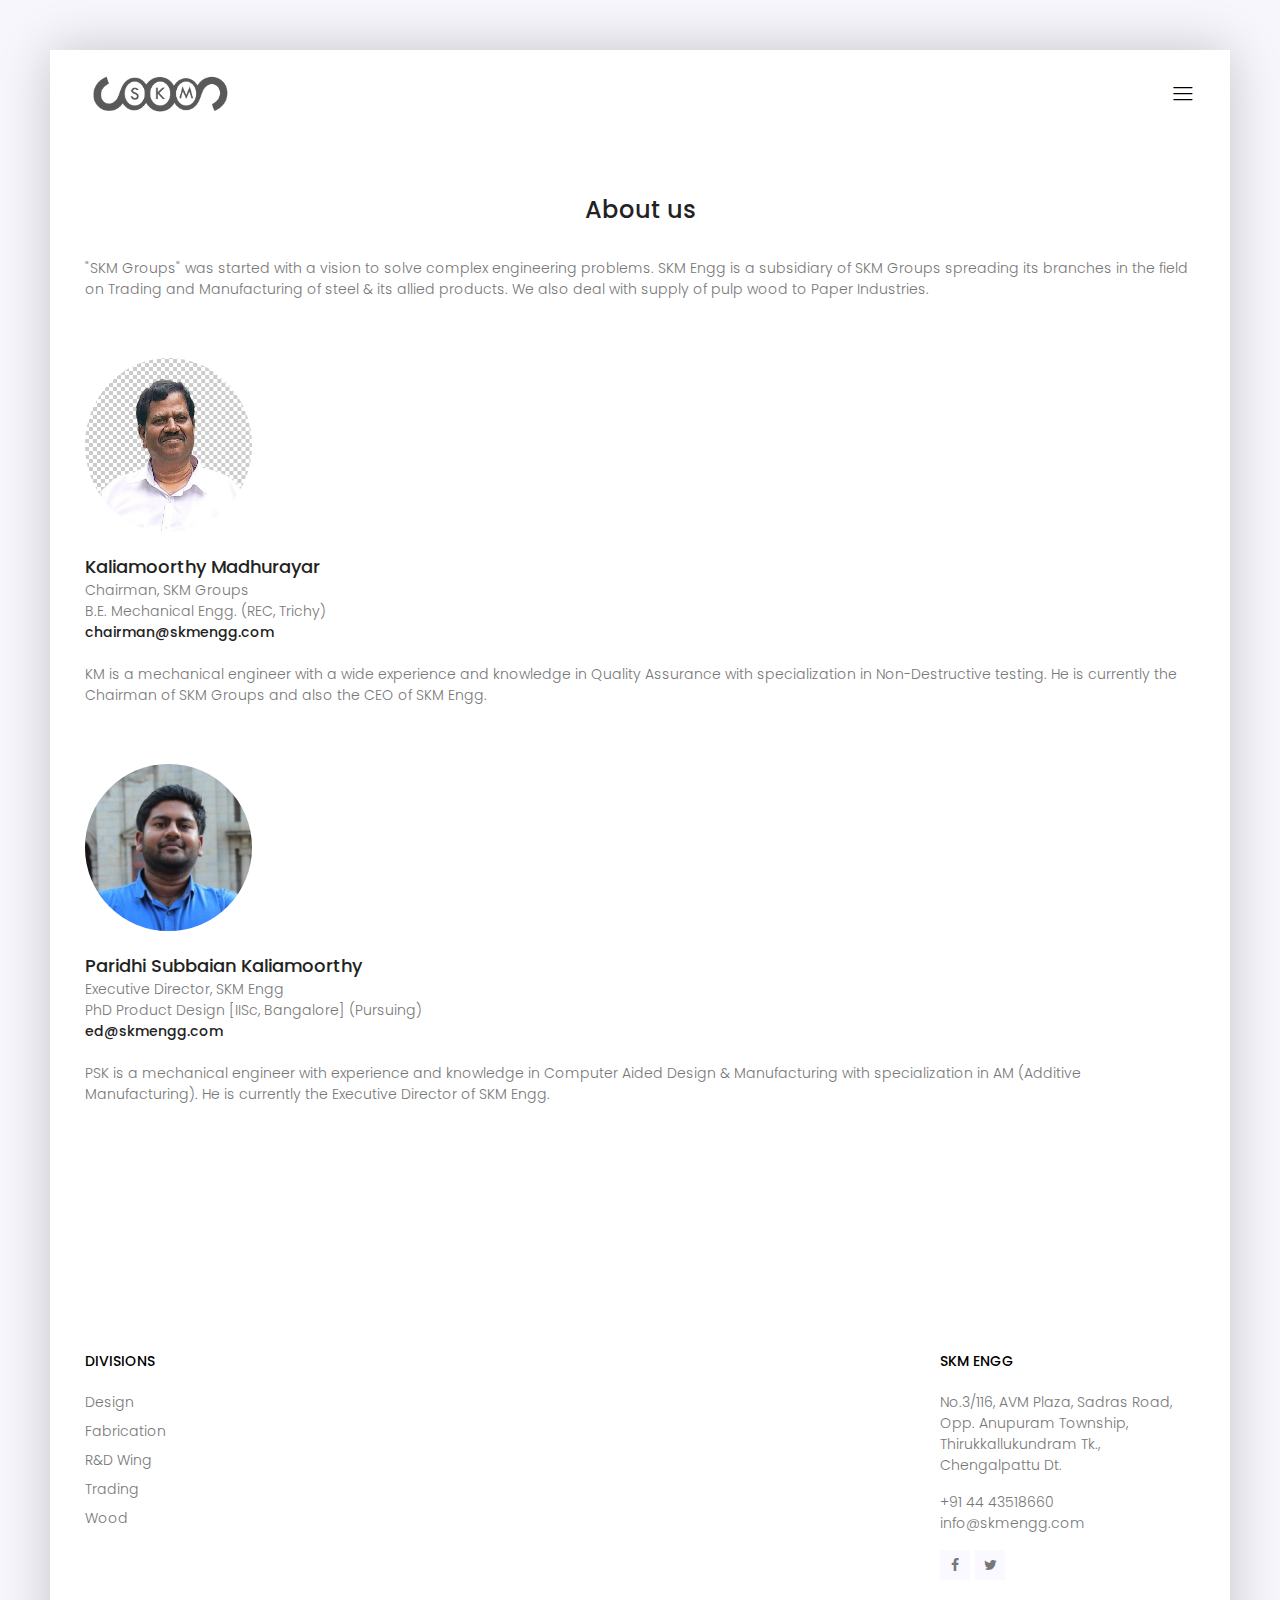
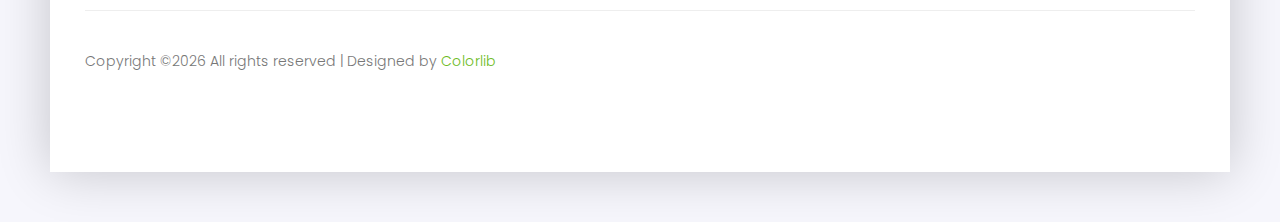
==== commit 0d2bedd8: "Trading 1" ====
--- a/about.html
+++ b/about.html
@@ -56,7 +56,7 @@
 								<nav class="hide">
 									<a href="index.html"></a>
 									<a href="about.html">About us</a>
-									<a href="#">Trading</a>
+									<a href="trading.html">Trading</a>
 									<a href="#">Enquiry</a>
 									<a href="#">Internship</a>
 									<a href="#">Contact us</a>
@@ -75,7 +75,7 @@
 			<div class="container"><br/><br/>
 				<h3 align="center" class="text-heading">About us</h3>
 				<p class="sample-text">
-					"SKM Groups" was started with a vision to solve complex engineering problems. SKM Engg is a subsidiary of SKM Groups spreading its branches in the field on Trading and Manufacturing of steel &amp; its allied products. We also deal with supply of pulp wood to TNPL, Karur. 
+					"SKM Groups" was started with a vision to solve complex engineering problems. SKM Engg is a subsidiary of SKM Groups spreading its branches in the field on Trading and Manufacturing of steel &amp; its allied products. We also deal with supply of pulp wood to Paper Industries. 
 				</p>
 			</div>
 			<br/><br/>
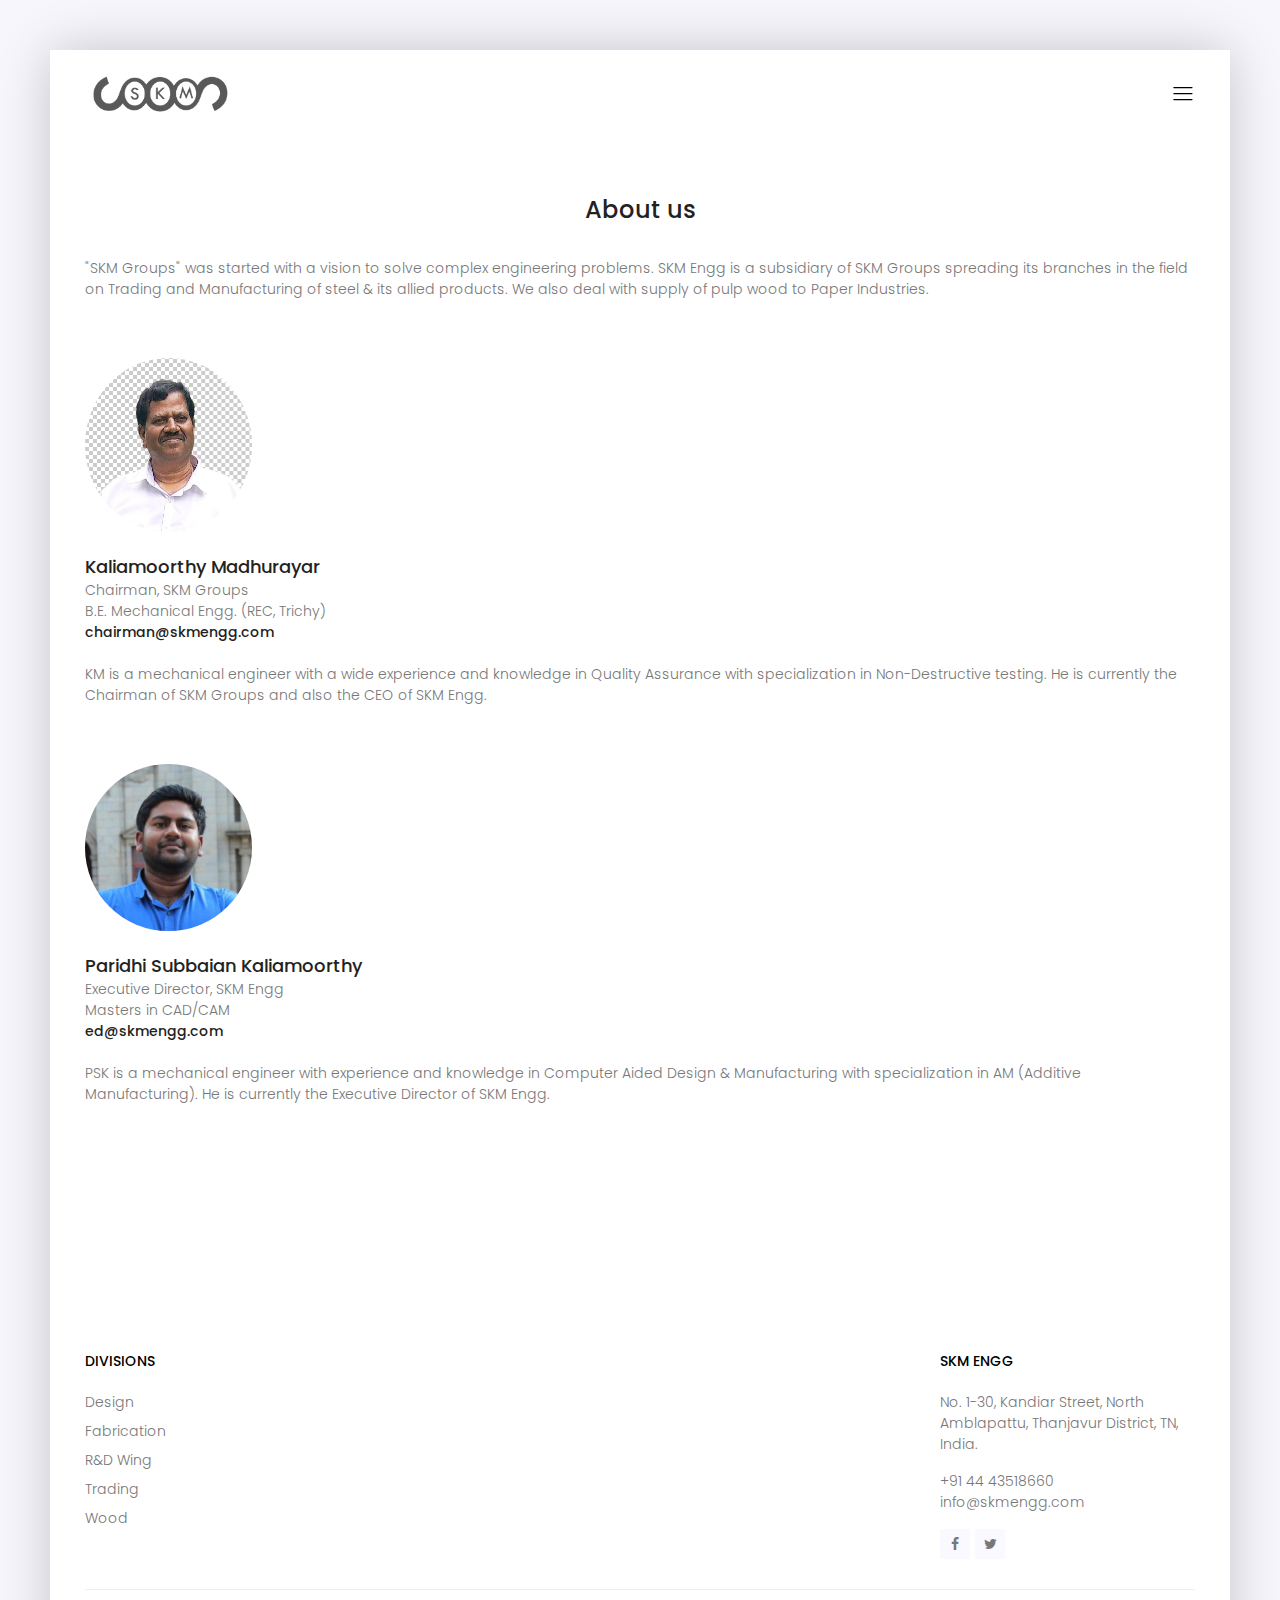
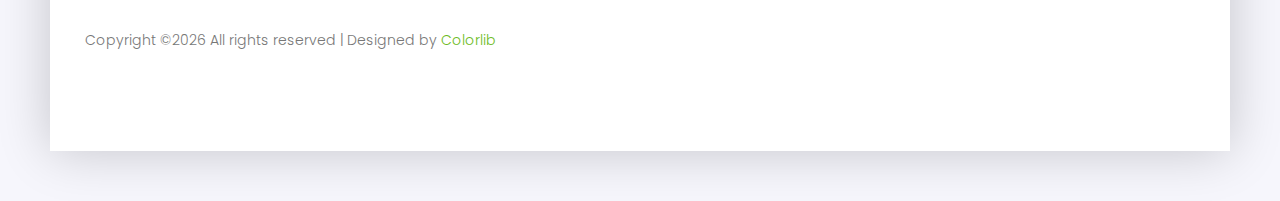
==== commit 422dcf8c: "Update about.html" ====
--- a/about.html
+++ b/about.html
@@ -89,7 +89,7 @@
 			<br/><br/>
 			<div class="container">
 				<img class="img-circle" width="15%" height="15%" src="img/people/Paridhi_Kaliamoorthy.jpg"><br/><br/>
-				<h4>Paridhi Subbaian Kaliamoorthy</h4>Executive Director, SKM Engg<br/>PhD Product Design [IISc, Bangalore] (Pursuing)<br/><h6>ed@skmengg.com</h6><br/>
+				<h4>Paridhi Subbaian Kaliamoorthy</h4>Executive Director, SKM Engg<br/>Masters in CAD/CAM<br/><h6>ed@skmengg.com</h6><br/>
 				<p class="sample-text">
 					 PSK is a mechanical engineer with experience and knowledge in Computer Aided Design &amp; Manufacturing with specialization in AM (Additive Manufacturing). He is currently the Executive Director of SKM Engg.
 				</p>
@@ -144,7 +144,7 @@
 						<div class="single-footer-widget">
 							<h6 class="text-uppercase mb-20">SKM Engg</h6>
 							<p>
-								No.3/116, AVM Plaza, Sadras Road, Opp. Anupuram Township, Thirukkallukundram Tk., Chengalpattu Dt.
+								No. 1-30, Kandiar Street, North Amblapattu, Thanjavur District, TN, India.
 							</p>
 							<p>
 								+91 44 43518660<br>
--- a/css/main.css
+++ b/css/main.css
@@ -1 +1 @@
-::-moz-selection{background-color:#6cbb23;color:#fff}::selection{background-color:#6cbb23;color:#fff}::-webkit-input-placeholder{color:#000;font-weight:300}:-moz-placeholder{color:#000;opacity:1;font-weight:300}::-moz-placeholder{color:#000;opacity:1;font-weight:300}:-ms-input-placeholder{color:#000;font-weight:300}::-ms-input-placeholder{color:#000;font-weight:300}body{color:#777;font-family:"Poppins",sans-serif;font-size:14px;font-weight:300;line-height:1.5em;position:relative}ol,ul{margin:0;padding:0;list-style:none}select{display:block}figure{margin:0}a{-webkit-transition:all 0.3s ease 0s;-moz-transition:all 0.3s ease 0s;-o-transition:all 0.3s ease 0s;transition:all 0.3s ease 0s}iframe{border:0}a,a:focus,a:hover{text-decoration:none;outline:0;color:#777}.btn.active.focus,.btn.active:focus,.btn.focus,.btn.focus:active,.btn:active:focus,.btn:focus{text-decoration:none;outline:0}.card-panel{margin:0;padding:60px}.btn i,.btn-large i,.btn-floating i,.btn-large i,.btn-flat i{font-size:1em;line-height:inherit}.gray-bg{background:#f9f9ff}h1,h2,h3,h4,h5,h6{font-family:"Poppins",sans-serif;color:#222;line-height:1.5em;margin-bottom:0;margin-top:0;font-weight:500}.h1,.h2,.h3,.h4,.h5,.h6{margin-bottom:0;margin-top:0;font-family:"Poppins",sans-serif;font-weight:600;color:#222}h1,.h1{font-size:36px}h2,.h2{font-size:30px}h3,.h3{font-size:24px}h4,.h4{font-size:18px}h5,.h5{font-size:16px}h6,.h6{font-size:14px;color:#222}td,th{border-radius:0px}.clear::before,.clear::after{content:" ";display:table}.clear::after{clear:both}.fz-11{font-size:11px}.fz-12{font-size:12px}.fz-13{font-size:13px}.fz-14{font-size:14px}.fz-15{font-size:15px}.fz-16{font-size:16px}.fz-18{font-size:18px}.fz-30{font-size:30px}.fz-48{font-size:48px !important}.fw100{font-weight:100}.fw300{font-weight:300}.fw400{font-weight:400 !important}.fw500{font-weight:500}.f700{font-weight:700}.fsi{font-style:italic}.mt-10{margin-top:10px}.mt-15{margin-top:15px}.mt-20{margin-top:20px}.mt-25{margin-top:25px}.mt-30{margin-top:30px}.mt-35{margin-top:35px}.mt-40{margin-top:40px}.mt-50{margin-top:50px}.mt-60{margin-top:60px}.mt-70{margin-top:70px}.mt-80{margin-top:80px}.mt-100{margin-top:100px}.mt-120{margin-top:120px}.mt-150{margin-top:150px}.ml-0{margin-left:0 !important}.ml-5{margin-left:5px !important}.ml-10{margin-left:10px}.ml-15{margin-left:15px}.ml-20{margin-left:20px}.ml-30{margin-left:30px}.ml-50{margin-left:50px}.mr-0{margin-right:0 !important}.mr-5{margin-right:5px !important}.mr-15{margin-right:15px}.mr-10{margin-right:10px}.mr-20{margin-right:20px}.mr-30{margin-right:30px}.mr-50{margin-right:50px}.mb-0{margin-bottom:0px}.mb-0-i{margin-bottom:0px !important}.mb-5{margin-bottom:5px}.mb-10{margin-bottom:10px}.mb-15{margin-bottom:15px}.mb-20{margin-bottom:20px}.mb-25{margin-bottom:25px}.mb-30{margin-bottom:30px}.mb-40{margin-bottom:40px}.mb-50{margin-bottom:50px}.mb-60{margin-bottom:60px}.mb-70{margin-bottom:70px}.mb-80{margin-bottom:80px}.mb-90{margin-bottom:90px}.mb-100{margin-bottom:100px}.pt-0{padding-top:0px}.pt-10{padding-top:10px}.pt-15{padding-top:15px}.pt-20{padding-top:20px}.pt-25{padding-top:25px}.pt-30{padding-top:30px}.pt-40{padding-top:40px}.pt-50{padding-top:50px}.pt-60{padding-top:60px}.pt-70{padding-top:70px}.pt-80{padding-top:80px}.pt-90{padding-top:90px}.pt-100{padding-top:100px}.pt-150{padding-top:150px}.pb-0{padding-bottom:0px}.pb-10{padding-bottom:10px}.pb-15{padding-bottom:15px}.pb-20{padding-bottom:20px}.pb-25{padding-bottom:25px}.pb-30{padding-bottom:30px}.pb-40{padding-bottom:40px}.pb-50{padding-bottom:50px}.pb-60{padding-bottom:60px}.pb-70{padding-bottom:70px}.pb-80{padding-bottom:80px}.pb-90{padding-bottom:90px}.pb-100{padding-bottom:100px}.pb-150{padding-bottom:150px}.pr-30{padding-right:30px}.pl-30{padding-left:30px}.p-40{padding:40px}.float-left{float:left}.float-right{float:right}.text-italic{font-style:italic}.text-white{color:#fff}.transition{-webkit-transition:all 0.3s ease 0s;-moz-transition:all 0.3s ease 0s;-o-transition:all 0.3s ease 0s;transition:all 0.3s ease 0s}.section-full{padding:100px 0}.section-half{padding:75px 0}.flex{display:-webkit-box;display:-webkit-flex;display:-moz-flex;display:-ms-flexbox;display:flex}.inline-flex{display:-webkit-inline-box;display:-webkit-inline-flex;display:-moz-inline-flex;display:-ms-inline-flexbox;display:inline-flex}.flex-grow{-webkit-box-flex:1;-webkit-flex-grow:1;-moz-flex-grow:1;-ms-flex-positive:1;flex-grow:1}.flex-wrap{-webkit-flex-wrap:wrap;-moz-flex-wrap:wrap;-ms-flex-wrap:wrap;flex-wrap:wrap}.flex-left{-webkit-box-pack:start;-ms-flex-pack:start;-webkit-justify-content:flex-start;-moz-justify-content:flex-start;justify-content:flex-start}.flex-middle{-webkit-box-align:center;-ms-flex-align:center;-webkit-align-items:center;-moz-align-items:center;align-items:center}.flex-right{-webkit-box-pack:end;-ms-flex-pack:end;-webkit-justify-content:flex-end;-moz-justify-content:flex-end;justify-content:flex-end}.flex-top{-webkit-align-self:flex-start;-moz-align-self:flex-start;-ms-flex-item-align:start;align-self:flex-start}.flex-center{-webkit-box-pack:center;-ms-flex-pack:center;-webkit-justify-content:center;-moz-justify-content:center;justify-content:center}.flex-bottom{-webkit-align-self:flex-end;-moz-align-self:flex-end;-ms-flex-item-align:end;align-self:flex-end}.space-between{-webkit-box-pack:justify;-ms-flex-pack:justify;-webkit-justify-content:space-between;-moz-justify-content:space-between;justify-content:space-between}.space-around{-ms-flex-pack:distribute;-webkit-justify-content:space-around;-moz-justify-content:space-around;justify-content:space-around}.flex-column{-webkit-box-direction:normal;-webkit-box-orient:vertical;-webkit-flex-direction:column;-moz-flex-direction:column;-ms-flex-direction:column;flex-direction:column}.flex-cell{display:-webkit-box;display:-webkit-flex;display:-moz-flex;display:-ms-flexbox;display:flex;-webkit-box-flex:1;-webkit-flex-grow:1;-moz-flex-grow:1;-ms-flex-positive:1;flex-grow:1}.display-table{display:table}.light{color:#fff}.dark{color:#000}.relative{position:relative}.overflow-hidden{overflow:hidden}.overlay{position:absolute;left:0;right:0;top:0;bottom:0}.container.fullwidth{width:100%}.container.no-padding{padding-left:0;padding-right:0}.no-padding{padding:0}.section-bg{background:#f9fafc}@media (max-width: 767px){.no-flex-xs{display:block !important}}.row.no-margin{margin-left:0;margin-right:0}.sample-text-area{background:#fff;padding:100px 0 70px 0}.text-heading{margin-bottom:30px;font-size:24px}b,i,sup,sub,u,del{color:#6cbb23}h1{font-size:36px}h2{font-size:30px}h3{font-size:24px}h4{font-size:18px}h5{font-size:16px}h6{font-size:14px}h1,h2,h3,h4,h5,h6{line-height:1.5em}.typography h1,.typography h2,.typography h3,.typography h4,.typography h5,.typography h6{color:#777}.button-area{background:#fff}.button-area .border-top-generic{padding:70px 15px;border-top:1px dotted #eee}.button-group-area .genric-btn{margin-right:10px;margin-top:10px}.button-group-area .genric-btn:last-child{margin-right:0}.genric-btn{display:inline-block;outline:none;line-height:40px;padding:0 30px;font-size:1em;text-align:center;text-decoration:none;font-weight:500;cursor:pointer;-webkit-transition:all 0.3s ease 0s;-moz-transition:all 0.3s ease 0s;-o-transition:all 0.3s ease 0s;transition:all 0.3s ease 0s}.genric-btn:focus{outline:none}.genric-btn.e-large{padding:0 40px;line-height:50px}.genric-btn.large{line-height:45px}.genric-btn.medium{line-height:30px}.genric-btn.small{line-height:25px}.genric-btn.radius{border-radius:3px}.genric-btn.circle{border-radius:20px}.genric-btn.arrow{display:-webkit-inline-box;display:-ms-inline-flexbox;display:inline-flex;-webkit-box-align:center;-ms-flex-align:center;align-items:center}.genric-btn.arrow span{margin-left:10px}.genric-btn.default{color:#222;background:#f9f9ff;border:1px solid transparent}.genric-btn.default:hover{border:1px solid #f9f9ff;background:#fff}.genric-btn.default-border{border:1px solid #f9f9ff;background:#fff}.genric-btn.default-border:hover{color:#222;background:#f9f9ff;border:1px solid transparent}.genric-btn.primary{color:#fff;background:#004d00;border:1px solid transparent}.genric-btn.primary:hover{color:#004d00;border:1px solid #004d00;background:#fff}.genric-btn.primary-border{color:#004d00;border:1px solid #004d00;background:#fff}.genric-btn.primary-border:hover{color:#fff;background:#004d00;border:1px solid transparent}.genric-btn.success{color:#fff;background:#4cd3e3;border:1px solid transparent}.genric-btn.success:hover{color:#4cd3e3;border:1px solid #4cd3e3;background:#fff}.genric-btn.success-border{color:#4cd3e3;border:1px solid #4cd3e3;background:#fff}.genric-btn.success-border:hover{color:#fff;background:#4cd3e3;border:1px solid transparent}.genric-btn.info{color:#fff;background:#38a4ff;border:1px solid transparent}.genric-btn.info:hover{color:#38a4ff;border:1px solid #38a4ff;background:#fff}.genric-btn.info-border{color:#38a4ff;border:1px solid #38a4ff;background:#fff}.genric-btn.info-border:hover{color:#fff;background:#38a4ff;border:1px solid transparent}.genric-btn.warning{color:#fff;background:#f4e700;border:1px solid transparent}.genric-btn.warning:hover{color:#f4e700;border:1px solid #f4e700;background:#fff}.genric-btn.warning-border{color:#f4e700;border:1px solid #f4e700;background:#fff}.genric-btn.warning-border:hover{color:#fff;background:#f4e700;border:1px solid transparent}.genric-btn.danger{color:#fff;background:#f44a40;border:1px solid transparent}.genric-btn.danger:hover{color:#f44a40;border:1px solid #f44a40;background:#fff}.genric-btn.danger-border{color:#f44a40;border:1px solid #f44a40;background:#fff}.genric-btn.danger-border:hover{color:#fff;background:#f44a40;border:1px solid transparent}.genric-btn.link{color:#222;background:#f9f9ff;text-decoration:underline;border:1px solid transparent}.genric-btn.link:hover{color:#222;border:1px solid #f9f9ff;background:#fff}.genric-btn.link-border{color:#222;border:1px solid #f9f9ff;background:#fff;text-decoration:underline}.genric-btn.link-border:hover{color:#222;background:#f9f9ff;border:1px solid transparent}.genric-btn.disable{color:#222,0.3;background:#f9f9ff;border:1px solid transparent;cursor:not-allowed}.generic-blockquote{padding:30px 50px 30px 30px;background:#f9f9ff;border-left:2px solid #6cbb23}.progress-table-wrap{overflow-x:scroll}.progress-table{background:#f9f9ff;padding:15px 0px 30px 0px;min-width:800px}.progress-table .serial{width:11.83%;padding-left:30px}.progress-table .country{width:28.07%}.progress-table .visit{width:19.74%}.progress-table .percentage{width:40.36%;padding-right:50px}.progress-table .table-head{display:flex}.progress-table .table-head .serial,.progress-table .table-head .country,.progress-table .table-head .visit,.progress-table .table-head .percentage{color:#222;line-height:40px;text-transform:uppercase;font-weight:500}.progress-table .table-row{padding:15px 0;border-top:1px solid #edf3fd;display:flex}.progress-table .table-row .serial,.progress-table .table-row .country,.progress-table .table-row .visit,.progress-table .table-row .percentage{display:flex;align-items:center}.progress-table .table-row .country img{margin-right:15px}.progress-table .table-row .percentage .progress{width:80%;border-radius:0px;background:transparent}.progress-table .table-row .percentage .progress .progress-bar{height:5px;line-height:5px}.progress-table .table-row .percentage .progress .progress-bar.color-1{background-color:#6382e6}.progress-table .table-row .percentage .progress .progress-bar.color-2{background-color:#e66686}.progress-table .table-row .percentage .progress .progress-bar.color-3{background-color:#f09359}.progress-table .table-row .percentage .progress .progress-bar.color-4{background-color:#73fbaf}.progress-table .table-row .percentage .progress .progress-bar.color-5{background-color:#73fbaf}.progress-table .table-row .percentage .progress .progress-bar.color-6{background-color:#6382e6}.progress-table .table-row .percentage .progress .progress-bar.color-7{background-color:#a367e7}.progress-table .table-row .percentage .progress .progress-bar.color-8{background-color:#e66686}.single-gallery-image{margin-top:30px;background-repeat:no-repeat !important;background-position:center center !important;background-size:cover !important;height:200px}.list-style{width:14px;height:14px}.unordered-list li{position:relative;padding-left:30px;line-height:1.82em !important}.unordered-list li:before{content:"";position:absolute;width:14px;height:14px;border:3px solid #6cbb23;background:#fff;top:4px;left:0;border-radius:50%}.ordered-list{margin-left:30px}.ordered-list li{list-style-type:decimal-leading-zero;color:#6cbb23;font-weight:500;line-height:1.82em !important}.ordered-list li span{font-weight:300;color:#777}.ordered-list-alpha li{margin-left:30px;list-style-type:lower-alpha;color:#6cbb23;font-weight:500;line-height:1.82em !important}.ordered-list-alpha li span{font-weight:300;color:#777}.ordered-list-roman li{margin-left:30px;list-style-type:lower-roman;color:#6cbb23;font-weight:500;line-height:1.82em !important}.ordered-list-roman li span{font-weight:300;color:#777}.single-input{display:block;width:100%;line-height:40px;border:none;outline:none;background:#f9f9ff;padding:0 20px}.single-input:focus{outline:none}.input-group-icon{position:relative}.input-group-icon .icon{position:absolute;left:20px;top:0;line-height:40px;z-index:3}.input-group-icon .icon i{color:#797979}.input-group-icon .single-input{padding-left:45px}.single-textarea{display:block;color:#000;width:100%;line-height:40px;border:none;outline:none;background:#f9f9ff;padding:0 20px;height:100px;resize:none}.single-textarea:focus{outline:none}.single-input-primary{display:block;width:100%;line-height:40px;border:1px solid transparent;outline:none;background:#f9f9ff;padding:0 20px}.single-input-primary:focus{outline:none;border:1px solid #6cbb23}.single-input-accent{display:block;width:100%;line-height:40px;border:1px solid transparent;outline:none;background:#f9f9ff;padding:0 20px}.single-input-accent:focus{outline:none;border:1px solid #eb6b55}.single-input-secondary{display:block;width:100%;line-height:40px;border:1px solid transparent;outline:none;background:#f9f9ff;padding:0 20px}.single-input-secondary:focus{outline:none;border:1px solid #f09359}.default-switch{width:35px;height:17px;border-radius:8.5px;background:#f9f9ff;position:relative;cursor:pointer}.default-switch input{position:absolute;left:0;top:0;right:0;bottom:0;width:100%;height:100%;opacity:0;cursor:pointer}.default-switch input+label{position:absolute;top:1px;left:1px;width:15px;height:15px;border-radius:50%;background:#6cbb23;-webkit-transition:all 0.2s;-moz-transition:all 0.2s;-o-transition:all 0.2s;transition:all 0.2s;box-shadow:0px 4px 5px 0px rgba(0,0,0,0.2);cursor:pointer}.default-switch input:checked+label{left:19px}.primary-switch{width:35px;height:17px;border-radius:8.5px;background:#f9f9ff;position:relative;cursor:pointer}.primary-switch input{position:absolute;left:0;top:0;right:0;bottom:0;width:100%;height:100%;opacity:0}.primary-switch input+label{position:absolute;left:0;top:0;right:0;bottom:0;width:100%;height:100%}.primary-switch input+label:before{content:"";position:absolute;left:0;top:0;right:0;bottom:0;width:100%;height:100%;background:transparent;border-radius:8.5px;cursor:pointer;-webkit-transition:all 0.2s;-moz-transition:all 0.2s;-o-transition:all 0.2s;transition:all 0.2s}.primary-switch input+label:after{content:"";position:absolute;top:1px;left:1px;width:15px;height:15px;border-radius:50%;background:#fff;-webkit-transition:all 0.2s;-moz-transition:all 0.2s;-o-transition:all 0.2s;transition:all 0.2s;box-shadow:0px 4px 5px 0px rgba(0,0,0,0.2);cursor:pointer}.primary-switch input:checked+label:after{left:19px}.primary-switch input:checked+label:before{background:#6cbb23}.confirm-switch{width:35px;height:17px;border-radius:8.5px;background:#f9f9ff;position:relative;cursor:pointer}.confirm-switch input{position:absolute;left:0;top:0;right:0;bottom:0;width:100%;height:100%;opacity:0}.confirm-switch input+label{position:absolute;left:0;top:0;right:0;bottom:0;width:100%;height:100%}.confirm-switch input+label:before{content:"";position:absolute;left:0;top:0;right:0;bottom:0;width:100%;height:100%;background:transparent;border-radius:8.5px;-webkit-transition:all 0.2s;-moz-transition:all 0.2s;-o-transition:all 0.2s;transition:all 0.2s;cursor:pointer}.confirm-switch input+label:after{content:"";position:absolute;top:1px;left:1px;width:15px;height:15px;border-radius:50%;background:#fff;-webkit-transition:all 0.2s;-moz-transition:all 0.2s;-o-transition:all 0.2s;transition:all 0.2s;box-shadow:0px 4px 5px 0px rgba(0,0,0,0.2);cursor:pointer}.confirm-switch input:checked+label:after{left:19px}.confirm-switch input:checked+label:before{background:#4cd3e3}.primary-checkbox{width:16px;height:16px;border-radius:3px;background:#f9f9ff;position:relative;cursor:pointer}.primary-checkbox input{position:absolute;left:0;top:0;right:0;bottom:0;width:100%;height:100%;opacity:0}.primary-checkbox input+label{position:absolute;left:0;top:0;right:0;bottom:0;width:100%;height:100%;border-radius:3px;cursor:pointer;border:1px solid #f1f1f1}.primary-checkbox input:checked+label{background:url(../img/elements/primary-check.png) no-repeat center center/cover;border:none}.confirm-checkbox{width:16px;height:16px;border-radius:3px;background:#f9f9ff;position:relative;cursor:pointer}.confirm-checkbox input{position:absolute;left:0;top:0;right:0;bottom:0;width:100%;height:100%;opacity:0}.confirm-checkbox input+label{position:absolute;left:0;top:0;right:0;bottom:0;width:100%;height:100%;border-radius:3px;cursor:pointer;border:1px solid #f1f1f1}.confirm-checkbox input:checked+label{background:url(../img/elements/success-check.png) no-repeat center center/cover;border:none}.disabled-checkbox{width:16px;height:16px;border-radius:3px;background:#f9f9ff;position:relative;cursor:pointer}.disabled-checkbox input{position:absolute;left:0;top:0;right:0;bottom:0;width:100%;height:100%;opacity:0}.disabled-checkbox input+label{position:absolute;left:0;top:0;right:0;bottom:0;width:100%;height:100%;border-radius:3px;cursor:pointer;border:1px solid #f1f1f1}.disabled-checkbox input:disabled{cursor:not-allowed;z-index:3}.disabled-checkbox input:checked+label{background:url(../img/elements/disabled-check.png) no-repeat center center/cover;border:none}.primary-radio{width:16px;height:16px;border-radius:8px;background:#f9f9ff;position:relative;cursor:pointer}.primary-radio input{position:absolute;left:0;top:0;right:0;bottom:0;width:100%;height:100%;opacity:0}.primary-radio input+label{position:absolute;left:0;top:0;right:0;bottom:0;width:100%;height:100%;border-radius:8px;cursor:pointer;border:1px solid #f1f1f1}.primary-radio input:checked+label{background:url(../img/elements/primary-radio.png) no-repeat center center/cover;border:none}.confirm-radio{width:16px;height:16px;border-radius:8px;background:#f9f9ff;position:relative;cursor:pointer}.confirm-radio input{position:absolute;left:0;top:0;right:0;bottom:0;width:100%;height:100%;opacity:0}.confirm-radio input+label{position:absolute;left:0;top:0;right:0;bottom:0;width:100%;height:100%;border-radius:8px;cursor:pointer;border:1px solid #f1f1f1}.confirm-radio input:checked+label{background:url(../img/elements/success-radio.png) no-repeat center center/cover;border:none}.disabled-radio{width:16px;height:16px;border-radius:8px;background:#f9f9ff;position:relative;cursor:pointer}.disabled-radio input{position:absolute;left:0;top:0;right:0;bottom:0;width:100%;height:100%;opacity:0}.disabled-radio input+label{position:absolute;left:0;top:0;right:0;bottom:0;width:100%;height:100%;border-radius:8px;cursor:pointer;border:1px solid #f1f1f1}.disabled-radio input:disabled{cursor:not-allowed;z-index:3}.disabled-radio input:checked+label{background:url(../img/elements/disabled-radio.png) no-repeat center center/cover;border:none}.default-select{height:40px}.default-select .nice-select{border:none;border-radius:0px;height:40px;background:#f9f9ff;padding-left:20px;padding-right:40px}.default-select .nice-select .list{margin-top:0;border:none;border-radius:0px;box-shadow:none;width:100%;padding:10px 0 10px 0px}.default-select .nice-select .list .option{font-weight:300;-webkit-transition:all 0.3s ease 0s;-moz-transition:all 0.3s ease 0s;-o-transition:all 0.3s ease 0s;transition:all 0.3s ease 0s;line-height:28px;min-height:28px;font-size:12px;padding-left:20px}.default-select .nice-select .list .option.selected{color:#6cbb23;background:transparent}.default-select .nice-select .list .option:hover{color:#6cbb23;background:transparent}.default-select .current{margin-right:50px;font-weight:300}.default-select .nice-select::after{right:20px}.form-select{height:40px;width:100%}.form-select .nice-select{border:none;border-radius:0px;height:40px;background:#f9f9ff;padding-left:45px;padding-right:40px;width:100%}.form-select .nice-select .list{margin-top:0;border:none;border-radius:0px;box-shadow:none;width:100%;padding:10px 0 10px 0px}.form-select .nice-select .list .option{font-weight:300;-webkit-transition:all 0.3s ease 0s;-moz-transition:all 0.3s ease 0s;-o-transition:all 0.3s ease 0s;transition:all 0.3s ease 0s;line-height:28px;min-height:28px;font-size:12px;padding-left:45px}.form-select .nice-select .list .option.selected{color:#6cbb23;background:transparent}.form-select .nice-select .list .option:hover{color:#6cbb23;background:transparent}.form-select .current{margin-right:50px;font-weight:300}.form-select .nice-select::after{right:20px}body{position:relative}.default-header{padding:20px;position:absolute;top:0;left:0;width:100%;z-index:9}.menu-bar{cursor:pointer}.menu-bar span{color:#000;font-size:24px}.menu-bar a{color:#6cbb23}@media (max-width: 767px){.main-menubar a{color:#fff}.main-menubar a:hover{color:#000}}.main-menubar{position:relative}nav{margin-right:70px;-webkit-transition:all 0.3s ease 0s;-moz-transition:all 0.3s ease 0s;-o-transition:all 0.3s ease 0s;transition:all 0.3s ease 0s;transform-origin:100% 50%}@media (max-width: 767px){nav{margin-right:0;position:absolute;right:0;top:47px;text-align:right;padding:20px 0;z-index:5;background:#6cbb23}}nav.hide{transform:scale(0)}nav a{font-size:12px;font-weight:500;text-transform:uppercase;color:#000;margin:0 25px;display:inline-block}@media (max-width: 767px){nav a{margin:5px 25px}}nav a:hover{color:#6cbb23}body{background:#f6f6fc}.oz-body-wrap{box-shadow:0px 0px 50px 0px rgba(0,0,0,0.2);margin:50px;position:relative}@media (max-width: 767px){.oz-body-wrap{margin:30px}}@media (max-width: 575px){.oz-body-wrap{margin:10px}}.section-gap{padding:100px 0}.section-title{padding-bottom:30px}.section-title h2{margin-bottom:20px}.section-title p{font-size:16px;margin-bottom:0}@media (max-width: 991px){.section-title p br{display:none}}.primary-btn{line-height:40px;padding:0 30px;border-radius:20px;background:transparent;border:1px solid #fff;color:#222;display:inline-block;font-weight:500;position:relative;-webkit-transition:all 0.3s ease 0s;-moz-transition:all 0.3s ease 0s;-o-transition:all 0.3s ease 0s;transition:all 0.3s ease 0s;cursor:pointer;text-transform:uppercase}.primary-btn:focus{outline:none}.primary-btn span{color:#fff;position:relative;z-index:2}.primary-btn .mr-10{-webkit-transition:all 0.3s ease 0s;-moz-transition:all 0.3s ease 0s;-o-transition:all 0.3s ease 0s;transition:all 0.3s ease 0s}.primary-btn:hover .mr-10{margin-right:20px}.primary-btn.white-bg{background:#fff;border:1px solid #eee;color:#006600}.primary-btn.white-bg span{color:#006600;-webkit-transition:all 0.3s ease 0s;-moz-transition:all 0.3s ease 0s;-o-transition:all 0.3s ease 0s;transition:all 0.3s ease 0s}.primary-btn.white-bg:hover{background:#b36b00;color:#fff;border:1px solid transparent}.primary-btn.white-bg:hover span{color:#fff}.banner-area{background:#fff}@media (max-width: 767px){.banner-area .fullscreen{height:1000px !important}}@media (max-width: 1199px){.banner-left{margin-top:60px}}.story-content h1{font-size:48px;font-weight:100;line-height:1.2em;margin-bottom:20px;margin-top:20px}@media (max-width: 767px){.story-content h1{font-size:40px}}@media (max-width: 991px){.story-content h1 br{display:none}}.story-content h6{font-weight:400}.story-content p{margin-bottom:60px;font-size:16px}@media (max-width: 991px){.story-content p br{display:none}}.story-content .sp-1{font-weight:600}.story-content .sp-2{color:#6cbb23;font-weight:600}@media (max-width: 768px){.story-content{text-align:left}}.generic-banner{background:#6cbb23}.generic-banner .height{height:600px}@media (max-width: 767px){.generic-banner .height{height:400px}}.generic-banner .banner-content h2{line-height:1.2em;margin-bottom:20px}@media (max-width: 991px){.generic-banner .banner-content h2 br{display:none}}.generic-banner .banner-content p{font-size:16px}@media (max-width: 991px){.generic-banner .banner-content p br{display:none}}.video-area{padding:200px 0 60px 0;position:relative;background:url(../img/video-bg-1.jpg) no-repeat center center/cover}.video-area .overlay-bg{background:rgba(0,0,0,0)}.video-area .video-content{text-align:center;position:relative;z-index:2}.video-area .video-content a{display:inline-block;margin-bottom:20px}.video-area .video-content h3{font-weight:600;font-size:18px;margin-bottom:10px;letter-spacing:2px}.video-area .video-content h4{font-weight:300;font-size:14px}.video-area .video-content .video-desc{margin-top:120px;text-align:right;align-self:flex-end}.about-area{position:relative;background:white}.about-area .story-content h2{font-size:36px;line-height:1.25em;font-weight:100}.about-area .story-content h2 span{font-weight:600}.about-area .story-content p{line-height:1.65em;font-size:14px;font-weight:300}@media (max-width: 768px){.story-content{margin-top:40px;margin-bottom:40px}}.feature-area{background:url(../img/video-bg-1.jpg) no-repeat center center/cover}.feature-area .overlay-bg{background:rgba(0,77,0,1)}.feature-area .icon{font-size:100px;color:#fff;background:#e6ffe6;text-align:center;padding:50px;-webkit-transition:all 0.3s ease 0s;-moz-transition:all 0.3s ease 0s;-o-transition:all 0.3s ease 0s;transition:all 0.3s ease 0s}.feature-area .icon:hover{color:#fff;background-color:#004d00}.feature-area .icon:hover .lnr{color:#fff}.feature-area .lnr{color:#009900}.feature-area .desc{margin-top:30px}.feature-area .desc h2{font-size:18px;font-weight:600;margin-bottom:10px;letter-spacing:2.5px}.feature-area .desc p{color:#555}.single-feature{background-color:#fff;padding:30px;margin-bottom:30px}.faq-area{background:#fff}.counter-left{text-align:right}.counter-left h2{font-size:48px;font-weight:100;color:#009900}.counter-left p{font-size:14px;font-weight:300}.counter-left .single-facts{margin-bottom:26px}@media (max-width: 768px){.counter-left{text-align:center}}.faq-content{padding-left:10%;padding-right:10%}@media (max-width: 1199px){.faq-content{padding-left:2%;padding-right:2%}}@media (max-width: 767px){.faq-content{text-align:center}}.single-faq{margin-bottom:30px}.single-faq h2{font-size:18px;font-weight:600;letter-spacing:3px;margin-top:15px;margin-bottom:25px}.single-faq p{font-size:16px;font-weight:300;line-height:24px}.contact-area{background:url(../img/contact-bg.jpg) no-repeat center center/cover;color:#fff}.contact-area .overlay-bg{background:rgba(0,77,0,1)}.contact-area h2{font-size:36px;font-weight:100}.contact-area h2 span{font-weight:600}.contact-area p{font-size:14px;font-weight:300}.contact-form ::-webkit-input-placeholder{color:#fff;font-weight:300}.contact-form :-moz-placeholder{color:#fff;opacity:1;font-weight:300}.contact-form ::-moz-placeholder{color:#fff;opacity:1;font-weight:300}.contact-form :-ms-input-placeholder{color:#fff;font-weight:300}.contact-form ::-ms-input-placeholder{color:#fff;font-weight:300}.contact-form .alert-msg{color:#fff !important;margin-top:50px;z-index:1}.common-input{border:1px solid #e6e6ff;line-height:48px;width:100%;display:block;background:transparent;padding:0 25px;color:#fff}.common-textarea{border:1px solid #e6e6ff;width:100%;display:block;background:transparent;padding:15px 25px;color:#fff;height:150px;resize:none}footer{background:#fff}footer .footer-nav li{margin-top:8px}footer .footer-nav li a{color:#777}footer .footer-nav li a:hover{color:#6cbb23}.single-footer-widget{margin-bottom:30px}.single-footer-widget h6{color:#000}.footer-bottom{border-top:1px solid #eeeeee;padding-top:40px}.footer-bottom .footer-text{color:#777}.footer-bottom .footer-text i{color:#6cbb23}.footer-bottom .footer-text a{color:#6cbb23}.footer-bottom .footer-text a:hover{color:#6cbb23}@media (max-width: 767px){.footer-social{margin-top:10px}}.footer-social a{width:30px;background:#f9f9ff;line-height:30px;display:inline-block;text-align:center;margin-right:5px}.footer-social a i{color:#777;-webkit-transition:all 0.3s ease 0s;-moz-transition:all 0.3s ease 0s;-o-transition:all 0.3s ease 0s;transition:all 0.3s ease 0s}.footer-social a:last-child{margin-right:0}.footer-social a:hover{background:#6cbb23}.footer-social a:hover i{color:#fff}.generic-header .menu-bar span{color:#777}.generic-header nav a{color:#000}.generic-banner{background:#fff;color:#222}.about-generic-area{background:#fff}.about-generic-area .border-top-generic{padding:100px 15px}.about-generic-area p{margin-bottom:20px}.white-bg{background:#fff}.section-top-border{padding:70px 0;border-top:1px dotted #eee}.switch-wrap{margin-bottom:10px}.switch-wrap p{margin:0}.elements-banner{color:#000 !important}
+::-moz-selection{background-color:#6cbb23;color:#fff}::selection{background-color:#6cbb23;color:#fff}::-webkit-input-placeholder{color:#000;font-weight:300}:-moz-placeholder{color:#000;opacity:1;font-weight:300}::-moz-placeholder{color:#000;opacity:1;font-weight:300}:-ms-input-placeholder{color:#000;font-weight:300}::-ms-input-placeholder{color:#000;font-weight:300}body{color:#777;font-family:"Poppins",sans-serif;font-size:14px;font-weight:300;line-height:1.5em;position:relative}ol,ul{margin:0;padding:0;list-style:none}select{display:block}figure{margin:0}a{-webkit-transition:all 0.3s ease 0s;-moz-transition:all 0.3s ease 0s;-o-transition:all 0.3s ease 0s;transition:all 0.3s ease 0s}iframe{border:0}a,a:focus,a:hover{text-decoration:none;outline:0;color:#777}.btn.active.focus,.btn.active:focus,.btn.focus,.btn.focus:active,.btn:active:focus,.btn:focus{text-decoration:none;outline:0}.card-panel{margin:0;padding:60px}.btn i,.btn-large i,.btn-floating i,.btn-large i,.btn-flat i{font-size:1em;line-height:inherit}.gray-bg{background:#f9f9ff}h1,h2,h3,h4,h5,h6{font-family:"Poppins",sans-serif;color:#222;line-height:1.5em;margin-bottom:0;margin-top:0;font-weight:500}.h1,.h2,.h3,.h4,.h5,.h6{margin-bottom:0;margin-top:0;font-family:"Poppins",sans-serif;font-weight:600;color:#222}h1,.h1{font-size:36px}h2,.h2{font-size:30px}h3,.h3{font-size:24px}h4,.h4{font-size:18px}h5,.h5{font-size:16px}h6,.h6{font-size:14px;color:#222}td,th{border-radius:0px}.clear::before,.clear::after{content:" ";display:table}.clear::after{clear:both}.fz-11{font-size:11px}.fz-12{font-size:12px}.fz-13{font-size:13px}.fz-14{font-size:14px}.fz-15{font-size:15px}.fz-16{font-size:16px}.fz-18{font-size:18px}.fz-30{font-size:30px}.fz-48{font-size:48px !important}.fw100{font-weight:100}.fw300{font-weight:300}.fw400{font-weight:400 !important}.fw500{font-weight:500}.f700{font-weight:700}.fsi{font-style:italic}.mt-10{margin-top:10px}.mt-15{margin-top:15px}.mt-20{margin-top:20px}.mt-25{margin-top:25px}.mt-30{margin-top:30px}.mt-35{margin-top:35px}.mt-40{margin-top:40px}.mt-50{margin-top:50px}.mt-60{margin-top:60px}.mt-70{margin-top:70px}.mt-80{margin-top:80px}.mt-100{margin-top:100px}.mt-120{margin-top:120px}.mt-150{margin-top:150px}.ml-0{margin-left:0 !important}.ml-5{margin-left:5px !important}.ml-10{margin-left:10px}.ml-15{margin-left:15px}.ml-20{margin-left:20px}.ml-30{margin-left:30px}.ml-50{margin-left:50px}.mr-0{margin-right:0 !important}.mr-5{margin-right:5px !important}.mr-15{margin-right:15px}.mr-10{margin-right:10px}.mr-20{margin-right:20px}.mr-30{margin-right:30px}.mr-50{margin-right:50px}.mb-0{margin-bottom:0px}.mb-0-i{margin-bottom:0px !important}.mb-5{margin-bottom:5px}.mb-10{margin-bottom:10px}.mb-15{margin-bottom:15px}.mb-20{margin-bottom:20px}.mb-25{margin-bottom:25px}.mb-30{margin-bottom:30px}.mb-40{margin-bottom:40px}.mb-50{margin-bottom:50px}.mb-60{margin-bottom:60px}.mb-70{margin-bottom:70px}.mb-80{margin-bottom:80px}.mb-90{margin-bottom:90px}.mb-100{margin-bottom:100px}.pt-0{padding-top:0px}.pt-10{padding-top:10px}.pt-15{padding-top:15px}.pt-20{padding-top:20px}.pt-25{padding-top:25px}.pt-30{padding-top:30px}.pt-40{padding-top:40px}.pt-50{padding-top:50px}.pt-60{padding-top:60px}.pt-70{padding-top:70px}.pt-80{padding-top:80px}.pt-90{padding-top:90px}.pt-100{padding-top:100px}.pt-150{padding-top:150px}.pb-0{padding-bottom:0px}.pb-10{padding-bottom:10px}.pb-15{padding-bottom:15px}.pb-20{padding-bottom:20px}.pb-25{padding-bottom:25px}.pb-30{padding-bottom:30px}.pb-40{padding-bottom:40px}.pb-50{padding-bottom:50px}.pb-60{padding-bottom:60px}.pb-70{padding-bottom:70px}.pb-80{padding-bottom:80px}.pb-90{padding-bottom:90px}.pb-100{padding-bottom:100px}.pb-150{padding-bottom:150px}.pr-30{padding-right:30px}.pl-30{padding-left:30px}.p-40{padding:40px}.float-left{float:left}.float-right{float:right}.text-italic{font-style:italic}.text-white{color:#fff}.transition{-webkit-transition:all 0.3s ease 0s;-moz-transition:all 0.3s ease 0s;-o-transition:all 0.3s ease 0s;transition:all 0.3s ease 0s}.section-full{padding:100px 0}.section-half{padding:75px 0}.flex{display:-webkit-box;display:-webkit-flex;display:-moz-flex;display:-ms-flexbox;display:flex}.inline-flex{display:-webkit-inline-box;display:-webkit-inline-flex;display:-moz-inline-flex;display:-ms-inline-flexbox;display:inline-flex}.flex-grow{-webkit-box-flex:1;-webkit-flex-grow:1;-moz-flex-grow:1;-ms-flex-positive:1;flex-grow:1}.flex-wrap{-webkit-flex-wrap:wrap;-moz-flex-wrap:wrap;-ms-flex-wrap:wrap;flex-wrap:wrap}.flex-left{-webkit-box-pack:start;-ms-flex-pack:start;-webkit-justify-content:flex-start;-moz-justify-content:flex-start;justify-content:flex-start}.flex-middle{-webkit-box-align:center;-ms-flex-align:center;-webkit-align-items:center;-moz-align-items:center;align-items:center}.flex-right{-webkit-box-pack:end;-ms-flex-pack:end;-webkit-justify-content:flex-end;-moz-justify-content:flex-end;justify-content:flex-end}.flex-top{-webkit-align-self:flex-start;-moz-align-self:flex-start;-ms-flex-item-align:start;align-self:flex-start}.flex-center{-webkit-box-pack:center;-ms-flex-pack:center;-webkit-justify-content:center;-moz-justify-content:center;justify-content:center}.flex-bottom{-webkit-align-self:flex-end;-moz-align-self:flex-end;-ms-flex-item-align:end;align-self:flex-end}.space-between{-webkit-box-pack:justify;-ms-flex-pack:justify;-webkit-justify-content:space-between;-moz-justify-content:space-between;justify-content:space-between}.space-around{-ms-flex-pack:distribute;-webkit-justify-content:space-around;-moz-justify-content:space-around;justify-content:space-around}.flex-column{-webkit-box-direction:normal;-webkit-box-orient:vertical;-webkit-flex-direction:column;-moz-flex-direction:column;-ms-flex-direction:column;flex-direction:column}.flex-cell{display:-webkit-box;display:-webkit-flex;display:-moz-flex;display:-ms-flexbox;display:flex;-webkit-box-flex:1;-webkit-flex-grow:1;-moz-flex-grow:1;-ms-flex-positive:1;flex-grow:1}.display-table{display:table}.light{color:#fff}.dark{color:#000}.relative{position:relative}.overflow-hidden{overflow:hidden}.overlay{position:absolute;left:0;right:0;top:0;bottom:0}.container.fullwidth{width:100%}.container.no-padding{padding-left:0;padding-right:0}.no-padding{padding:0}.section-bg{background:#f9fafc}@media (max-width: 767px){.no-flex-xs{display:block !important}}.row.no-margin{margin-left:0;margin-right:0}.sample-text-area{background:#fff;padding:100px 0 70px 0}.text-heading{margin-bottom:30px;font-size:24px}b,i,sup,sub,u,del{color:#6cbb23}h1{font-size:36px}h2{font-size:30px}h3{font-size:24px}h4{font-size:18px}h5{font-size:16px}h6{font-size:14px}h1,h2,h3,h4,h5,h6{line-height:1.5em}.typography h1,.typography h2,.typography h3,.typography h4,.typography h5,.typography h6{color:#777}.button-area{background:#fff}.button-area .border-top-generic{padding:70px 15px;border-top:1px dotted #eee}.button-group-area .genric-btn{margin-right:10px;margin-top:10px}.button-group-area .genric-btn:last-child{margin-right:0}.genric-btn{display:inline-block;outline:none;line-height:40px;padding:0 30px;font-size:1em;text-align:center;text-decoration:none;font-weight:500;cursor:pointer;-webkit-transition:all 0.3s ease 0s;-moz-transition:all 0.3s ease 0s;-o-transition:all 0.3s ease 0s;transition:all 0.3s ease 0s}.genric-btn:focus{outline:none}.genric-btn.e-large{padding:0 40px;line-height:50px}.genric-btn.large{line-height:45px}.genric-btn.medium{line-height:30px}.genric-btn.small{line-height:25px}.genric-btn.radius{border-radius:3px}.genric-btn.circle{border-radius:20px}.genric-btn.arrow{display:-webkit-inline-box;display:-ms-inline-flexbox;display:inline-flex;-webkit-box-align:center;-ms-flex-align:center;align-items:center}.genric-btn.arrow span{margin-left:10px}.genric-btn.default{color:#222;background:#f9f9ff;border:1px solid transparent}.genric-btn.default:hover{border:1px solid #f9f9ff;background:#fff}.genric-btn.default-border{border:1px solid #f9f9ff;background:#fff}.genric-btn.default-border:hover{color:#222;background:#f9f9ff;border:1px solid transparent}.genric-btn.primary{color:#fff;background:#004d00;border:1px solid transparent}.genric-btn.primary:hover{color:#004d00;border:1px solid #004d00;background:#fff}.genric-btn.primary-border{color:#004d00;border:1px solid #004d00;background:#fff}.genric-btn.primary-border:hover{color:#fff;background:#004d00;border:1px solid transparent}.genric-btn.success{color:#fff;background:#4cd3e3;border:1px solid transparent}.genric-btn.success:hover{color:#4cd3e3;border:1px solid #4cd3e3;background:#fff}.genric-btn.success-border{color:#4cd3e3;border:1px solid #4cd3e3;background:#fff}.genric-btn.success-border:hover{color:#fff;background:#4cd3e3;border:1px solid transparent}.genric-btn.info{color:#fff;background:#38a4ff;border:1px solid transparent}.genric-btn.info:hover{color:#38a4ff;border:1px solid #38a4ff;background:#fff}.genric-btn.info-border{color:#38a4ff;border:1px solid #38a4ff;background:#fff}.genric-btn.info-border:hover{color:#fff;background:#38a4ff;border:1px solid transparent}.genric-btn.warning{color:#fff;background:#f4e700;border:1px solid transparent}.genric-btn.warning:hover{color:#f4e700;border:1px solid #f4e700;background:#fff}.genric-btn.warning-border{color:#f4e700;border:1px solid #f4e700;background:#fff}.genric-btn.warning-border:hover{color:#fff;background:#f4e700;border:1px solid transparent}.genric-btn.danger{color:#fff;background:#f44a40;border:1px solid transparent}.genric-btn.danger:hover{color:#f44a40;border:1px solid #f44a40;background:#fff}.genric-btn.danger-border{color:#f44a40;border:1px solid #f44a40;background:#fff}.genric-btn.danger-border:hover{color:#fff;background:#f44a40;border:1px solid transparent}.genric-btn.link{color:#222;background:#f9f9ff;text-decoration:underline;border:1px solid transparent}.genric-btn.link:hover{color:#222;border:1px solid #f9f9ff;background:#fff}.genric-btn.link-border{color:#222;border:1px solid #f9f9ff;background:#fff;text-decoration:underline}.genric-btn.link-border:hover{color:#222;background:#f9f9ff;border:1px solid transparent}.genric-btn.disable{color:#222,0.3;background:#f9f9ff;border:1px solid transparent;cursor:not-allowed}.generic-blockquote{padding:30px 50px 30px 30px;background:#f9f9ff;border-left:2px solid #6cbb23}.progress-table-wrap{overflow-x:scroll}.progress-table{background:#f9f9ff;padding:15px 0px 30px 0px;min-width:800px}.progress-table .serial{width:11.83%;padding-left:30px}.progress-table .country{width:28.07%}.progress-table .visit{width:19.74%}.progress-table .percentage{width:40.36%;padding-right:50px}.progress-table .table-head{display:flex}.progress-table .table-head .serial,.progress-table .table-head .country,.progress-table .table-head .visit,.progress-table .table-head .percentage{color:#222;line-height:40px;text-transform:uppercase;font-weight:500}.progress-table .table-row{padding:15px 0;border-top:1px solid #edf3fd;display:flex}.progress-table .table-row .serial,.progress-table .table-row .country,.progress-table .table-row .visit,.progress-table .table-row .percentage{display:flex;align-items:center}.progress-table .table-row .country img{margin-right:15px}.progress-table .table-row .percentage .progress{width:80%;border-radius:0px;background:transparent}.progress-table .table-row .percentage .progress .progress-bar{height:5px;line-height:5px}.progress-table .table-row .percentage .progress .progress-bar.color-1{background-color:#6382e6}.progress-table .table-row .percentage .progress .progress-bar.color-2{background-color:#e66686}.progress-table .table-row .percentage .progress .progress-bar.color-3{background-color:#f09359}.progress-table .table-row .percentage .progress .progress-bar.color-4{background-color:#73fbaf}.progress-table .table-row .percentage .progress .progress-bar.color-5{background-color:#73fbaf}.progress-table .table-row .percentage .progress .progress-bar.color-6{background-color:#6382e6}.progress-table .table-row .percentage .progress .progress-bar.color-7{background-color:#a367e7}.progress-table .table-row .percentage .progress .progress-bar.color-8{background-color:#e66686}.single-gallery-image{margin-top:30px;background-repeat:no-repeat !important;background-position:center center !important;background-size:cover !important;height:200px}.list-style{width:14px;height:14px}.unordered-list li{position:relative;padding-left:30px;line-height:1.82em !important}.unordered-list li:before{content:"";position:absolute;width:14px;height:14px;border:3px solid #6cbb23;background:#fff;top:4px;left:0;border-radius:50%}.ordered-list{margin-left:30px}.ordered-list li{list-style-type:decimal-leading-zero;color:#6cbb23;font-weight:500;line-height:1.82em !important}.ordered-list li span{font-weight:300;color:#777}.ordered-list-alpha li{margin-left:30px;list-style-type:lower-alpha;color:#6cbb23;font-weight:500;line-height:1.82em !important}.ordered-list-alpha li span{font-weight:300;color:#777}.ordered-list-roman li{margin-left:30px;list-style-type:lower-roman;color:#6cbb23;font-weight:500;line-height:1.82em !important}.ordered-list-roman li span{font-weight:300;color:#777}.single-input{display:block;width:100%;line-height:40px;border:none;outline:none;background:#f9f9ff;padding:0 20px}.single-input:focus{outline:none}.input-group-icon{position:relative}.input-group-icon .icon{position:absolute;left:20px;top:0;line-height:40px;z-index:3}.input-group-icon .icon i{color:#797979}.input-group-icon .single-input{padding-left:45px}.single-textarea{display:block;color:#000;width:100%;line-height:40px;border:none;outline:none;background:#f9f9ff;padding:0 20px;height:100px;resize:none}.single-textarea:focus{outline:none}.single-input-primary{display:block;width:100%;line-height:40px;border:1px solid transparent;outline:none;background:#f9f9ff;padding:0 20px}.single-input-primary:focus{outline:none;border:1px solid #6cbb23}.single-input-accent{display:block;width:100%;line-height:40px;border:1px solid transparent;outline:none;background:#f9f9ff;padding:0 20px}.single-input-accent:focus{outline:none;border:1px solid #eb6b55}.single-input-secondary{display:block;width:100%;line-height:40px;border:1px solid transparent;outline:none;background:#f9f9ff;padding:0 20px}.single-input-secondary:focus{outline:none;border:1px solid #f09359}.default-switch{width:35px;height:17px;border-radius:8.5px;background:#f9f9ff;position:relative;cursor:pointer}.default-switch input{position:absolute;left:0;top:0;right:0;bottom:0;width:100%;height:100%;opacity:0;cursor:pointer}.default-switch input+label{position:absolute;top:1px;left:1px;width:15px;height:15px;border-radius:50%;background:#6cbb23;-webkit-transition:all 0.2s;-moz-transition:all 0.2s;-o-transition:all 0.2s;transition:all 0.2s;box-shadow:0px 4px 5px 0px rgba(0,0,0,0.2);cursor:pointer}.default-switch input:checked+label{left:19px}.primary-switch{width:35px;height:17px;border-radius:8.5px;background:#f9f9ff;position:relative;cursor:pointer}.primary-switch input{position:absolute;left:0;top:0;right:0;bottom:0;width:100%;height:100%;opacity:0}.primary-switch input+label{position:absolute;left:0;top:0;right:0;bottom:0;width:100%;height:100%}.primary-switch input+label:before{content:"";position:absolute;left:0;top:0;right:0;bottom:0;width:100%;height:100%;background:transparent;border-radius:8.5px;cursor:pointer;-webkit-transition:all 0.2s;-moz-transition:all 0.2s;-o-transition:all 0.2s;transition:all 0.2s}.primary-switch input+label:after{content:"";position:absolute;top:1px;left:1px;width:15px;height:15px;border-radius:50%;background:#fff;-webkit-transition:all 0.2s;-moz-transition:all 0.2s;-o-transition:all 0.2s;transition:all 0.2s;box-shadow:0px 4px 5px 0px rgba(0,0,0,0.2);cursor:pointer}.primary-switch input:checked+label:after{left:19px}.primary-switch input:checked+label:before{background:#6cbb23}.confirm-switch{width:35px;height:17px;border-radius:8.5px;background:#f9f9ff;position:relative;cursor:pointer}.confirm-switch input{position:absolute;left:0;top:0;right:0;bottom:0;width:100%;height:100%;opacity:0}.confirm-switch input+label{position:absolute;left:0;top:0;right:0;bottom:0;width:100%;height:100%}.confirm-switch input+label:before{content:"";position:absolute;left:0;top:0;right:0;bottom:0;width:100%;height:100%;background:transparent;border-radius:8.5px;-webkit-transition:all 0.2s;-moz-transition:all 0.2s;-o-transition:all 0.2s;transition:all 0.2s;cursor:pointer}.confirm-switch input+label:after{content:"";position:absolute;top:1px;left:1px;width:15px;height:15px;border-radius:50%;background:#fff;-webkit-transition:all 0.2s;-moz-transition:all 0.2s;-o-transition:all 0.2s;transition:all 0.2s;box-shadow:0px 4px 5px 0px rgba(0,0,0,0.2);cursor:pointer}.confirm-switch input:checked+label:after{left:19px}.confirm-switch input:checked+label:before{background:#4cd3e3}.primary-checkbox{width:16px;height:16px;border-radius:3px;background:#f9f9ff;position:relative;cursor:pointer}.primary-checkbox input{position:absolute;left:0;top:0;right:0;bottom:0;width:100%;height:100%;opacity:0}.primary-checkbox input+label{position:absolute;left:0;top:0;right:0;bottom:0;width:100%;height:100%;border-radius:3px;cursor:pointer;border:1px solid #f1f1f1}.primary-checkbox input:checked+label{background:url(../img/elements/primary-check.png) no-repeat center center/cover;border:none}.confirm-checkbox{width:16px;height:16px;border-radius:3px;background:#f9f9ff;position:relative;cursor:pointer}.confirm-checkbox input{position:absolute;left:0;top:0;right:0;bottom:0;width:100%;height:100%;opacity:0}.confirm-checkbox input+label{position:absolute;left:0;top:0;right:0;bottom:0;width:100%;height:100%;border-radius:3px;cursor:pointer;border:1px solid #f1f1f1}.confirm-checkbox input:checked+label{background:url(../img/elements/success-check.png) no-repeat center center/cover;border:none}.disabled-checkbox{width:16px;height:16px;border-radius:3px;background:#f9f9ff;position:relative;cursor:pointer}.disabled-checkbox input{position:absolute;left:0;top:0;right:0;bottom:0;width:100%;height:100%;opacity:0}.disabled-checkbox input+label{position:absolute;left:0;top:0;right:0;bottom:0;width:100%;height:100%;border-radius:3px;cursor:pointer;border:1px solid #f1f1f1}.disabled-checkbox input:disabled{cursor:not-allowed;z-index:3}.disabled-checkbox input:checked+label{background:url(../img/elements/disabled-check.png) no-repeat center center/cover;border:none}.primary-radio{width:16px;height:16px;border-radius:8px;background:#f9f9ff;position:relative;cursor:pointer}.primary-radio input{position:absolute;left:0;top:0;right:0;bottom:0;width:100%;height:100%;opacity:0}.primary-radio input+label{position:absolute;left:0;top:0;right:0;bottom:0;width:100%;height:100%;border-radius:8px;cursor:pointer;border:1px solid #f1f1f1}.primary-radio input:checked+label{background:url(../img/elements/primary-radio.png) no-repeat center center/cover;border:none}.confirm-radio{width:16px;height:16px;border-radius:8px;background:#f9f9ff;position:relative;cursor:pointer}.confirm-radio input{position:absolute;left:0;top:0;right:0;bottom:0;width:100%;height:100%;opacity:0}.confirm-radio input+label{position:absolute;left:0;top:0;right:0;bottom:0;width:100%;height:100%;border-radius:8px;cursor:pointer;border:1px solid #f1f1f1}.confirm-radio input:checked+label{background:url(../img/elements/success-radio.png) no-repeat center center/cover;border:none}.disabled-radio{width:16px;height:16px;border-radius:8px;background:#f9f9ff;position:relative;cursor:pointer}.disabled-radio input{position:absolute;left:0;top:0;right:0;bottom:0;width:100%;height:100%;opacity:0}.disabled-radio input+label{position:absolute;left:0;top:0;right:0;bottom:0;width:100%;height:100%;border-radius:8px;cursor:pointer;border:1px solid #f1f1f1}.disabled-radio input:disabled{cursor:not-allowed;z-index:3}.disabled-radio input:checked+label{background:url(../img/elements/disabled-radio.png) no-repeat center center/cover;border:none}.default-select{height:40px}.default-select .nice-select{border:none;border-radius:0px;height:40px;background:#f9f9ff;padding-left:20px;padding-right:40px}.default-select .nice-select .list{margin-top:0;border:none;border-radius:0px;box-shadow:none;width:100%;padding:10px 0 10px 0px}.default-select .nice-select .list .option{font-weight:300;-webkit-transition:all 0.3s ease 0s;-moz-transition:all 0.3s ease 0s;-o-transition:all 0.3s ease 0s;transition:all 0.3s ease 0s;line-height:28px;min-height:28px;font-size:12px;padding-left:20px}.default-select .nice-select .list .option.selected{color:#6cbb23;background:transparent}.default-select .nice-select .list .option:hover{color:#6cbb23;background:transparent}.default-select .current{margin-right:50px;font-weight:300}.default-select .nice-select::after{right:20px}.form-select{height:40px;width:100%}.form-select .nice-select{border:none;border-radius:0px;height:40px;background:#f9f9ff;padding-left:45px;padding-right:40px;width:100%}.form-select .nice-select .list{margin-top:0;border:none;border-radius:0px;box-shadow:none;width:100%;padding:10px 0 10px 0px}.form-select .nice-select .list .option{font-weight:300;-webkit-transition:all 0.3s ease 0s;-moz-transition:all 0.3s ease 0s;-o-transition:all 0.3s ease 0s;transition:all 0.3s ease 0s;line-height:28px;min-height:28px;font-size:12px;padding-left:45px}.form-select .nice-select .list .option.selected{color:#6cbb23;background:transparent}.form-select .nice-select .list .option:hover{color:#6cbb23;background:transparent}.form-select .current{margin-right:50px;font-weight:300}.form-select .nice-select::after{right:20px}body{position:relative}.default-header{padding:20px;position:absolute;top:0;left:0;width:100%;z-index:9}.menu-bar{cursor:pointer}.menu-bar span{color:#000;font-size:24px}.menu-bar a{color:#6cbb23}@media (max-width: 767px){.main-menubar a{color:#fff}.main-menubar a:hover{color:#000}}.main-menubar{position:relative}nav{margin-right:70px;-webkit-transition:all 0.3s ease 0s;-moz-transition:all 0.3s ease 0s;-o-transition:all 0.3s ease 0s;transition:all 0.3s ease 0s;transform-origin:100% 50%}@media (max-width: 767px){nav{margin-right:0;position:absolute;right:0;top:47px;text-align:right;padding:20px 0;z-index:5;background:#6cbb23}}nav.hide{transform:scale(0)}nav a{font-size:12px;font-weight:500;text-transform:uppercase;color:#000;margin:0 25px;display:inline-block}@media (max-width: 767px){nav a{margin:5px 25px}}nav a:hover{color:#6cbb23}body{background:#f6f6fc}.oz-body-wrap{box-shadow:0px 0px 50px 0px rgba(0,0,0,0.2);margin:50px;position:relative}@media (max-width: 767px){.oz-body-wrap{margin:30px}}@media (max-width: 575px){.oz-body-wrap{margin:10px}}.section-gap{padding:100px 0}.section-title{padding-bottom:30px}.section-title h2{margin-bottom:20px}.section-title p{font-size:16px;margin-bottom:0}@media (max-width: 991px){.section-title p br{display:none}}.primary-btn{line-height:40px;padding:0 30px;border-radius:20px;background:transparent;border:1px solid #fff;color:#222;display:inline-block;font-weight:500;position:relative;-webkit-transition:all 0.3s ease 0s;-moz-transition:all 0.3s ease 0s;-o-transition:all 0.3s ease 0s;transition:all 0.3s ease 0s;cursor:pointer;text-transform:uppercase}.primary-btn:focus{outline:none}.primary-btn span{color:#fff;position:relative;z-index:2}.primary-btn .mr-10{-webkit-transition:all 0.3s ease 0s;-moz-transition:all 0.3s ease 0s;-o-transition:all 0.3s ease 0s;transition:all 0.3s ease 0s}.primary-btn:hover .mr-10{margin-right:20px}.primary-btn.white-bg{background:#fff;border:1px solid #eee;color:#006600}.primary-btn.white-bg span{color:#006600;-webkit-transition:all 0.3s ease 0s;-moz-transition:all 0.3s ease 0s;-o-transition:all 0.3s ease 0s;transition:all 0.3s ease 0s}.primary-btn.white-bg:hover{background:#b36b00;color:#fff;border:1px solid transparent}.primary-btn.white-bg:hover span{color:#fff}.banner-area{background:#fff}@media (max-width: 767px){.banner-area .fullscreen{height:1000px !important}}@media (max-width: 1199px){.banner-left{margin-top:60px}}.story-content h1{font-size:48px;font-weight:100;line-height:1.2em;margin-bottom:20px;margin-top:20px}@media (max-width: 767px){.story-content h1{font-size:40px}}@media (max-width: 991px){.story-content h1 br{display:none}}.story-content h6{font-weight:400}.story-content p{margin-bottom:60px;font-size:16px}@media (max-width: 991px){.story-content p br{display:none}}.story-content .sp-1{font-weight:600}.story-content .sp-2{color:#6cbb23;font-weight:600}@media (max-width: 768px){.story-content{text-align:left}}.generic-banner{background:#6cbb23}.generic-banner .height{height:600px}@media (max-width: 767px){.generic-banner .height{height:400px}}.generic-banner .banner-content h2{line-height:1.2em;margin-bottom:20px}@media (max-width: 991px){.generic-banner .banner-content h2 br{display:none}}.generic-banner .banner-content p{font-size:16px}@media (max-width: 991px){.generic-banner .banner-content p br{display:none}}.video-area{padding:200px 0 60px 0;position:relative;background:url(../img/video-bg-1.jpg) no-repeat center center/cover}.video-area .overlay-bg{background:rgba(0,0,0,0)}.video-area .video-content{text-align:center;position:relative;z-index:2}.video-area .video-content a{display:inline-block;margin-bottom:20px}.video-area .video-content h3{font-weight:600;font-size:18px;margin-bottom:10px;letter-spacing:2px}.video-area .video-content h4{font-weight:300;font-size:14px}.video-area .video-content .video-desc{margin-top:120px;text-align:right;align-self:flex-end}.about-area{position:relative;background:white}.about-area .story-content h2{font-size:36px;line-height:1.25em;font-weight:100}.about-area .story-content h2 span{font-weight:600}.about-area .story-content p{line-height:1.65em;font-size:14px;font-weight:300}@media (max-width: 768px){.story-content{margin-top:40px;margin-bottom:40px}}.feature-area{background:url(../img/video-bg-1.jpg) no-repeat center center/cover}.feature-area .overlay-bg{background:rgba(0,77,0,1)}.feature-area .icon{font-size:100px;color:#fff;background:#e6ffe6;text-align:center;padding:50px;-webkit-transition:all 0.3s ease 0s;-moz-transition:all 0.3s ease 0s;-o-transition:all 0.3s ease 0s;transition:all 0.3s ease 0s}.feature-area .icon:hover{color:#fff;background-color:#004d00}.feature-area .icon:hover .lnr{color:#fff}.feature-area .lnr{color:#009900}.feature-area .desc{margin-top:30px}.feature-area .desc h2{font-size:18px;font-weight:600;margin-bottom:10px;letter-spacing:2.5px}.feature-area .desc p{color:#555}.single-feature{background-color:#fff;padding:30px;margin-bottom:30px}.faq-area{background:#fff}.counter-left{text-align:right}.counter-left h2{font-size:48px;font-weight:100;color:#009900}.counter-left p{font-size:14px;font-weight:300}.counter-left .single-facts{margin-bottom:26px}@media (max-width: 768px){.counter-left{text-align:center}}.faq-content{padding-left:10%;padding-right:10%}@media (max-width: 1199px){.faq-content{padding-left:2%;padding-right:2%}}@media (max-width: 767px){.faq-content{text-align:center}}.single-faq{margin-bottom:30px}.single-faq h2{font-size:18px;font-weight:600;letter-spacing:3px;margin-top:15px;margin-bottom:25px}.single-faq p{font-size:16px;font-weight:300;line-height:24px}.contact-area{background:url(../img/contact-bg.jpg) no-repeat center center/cover;color:#fff}.contact-area .overlay-bg{background:rgba(0,77,0,1)}.contact-area h2{font-size:36px;font-weight:100}.contact-area h2 span{font-weight:600}.contact-area p{font-size:14px;font-weight:300}.contact-form ::-webkit-input-placeholder{color:#fff;font-weight:300}.contact-form :-moz-placeholder{color:#fff;opacity:1;font-weight:300}.contact-form ::-moz-placeholder{color:#fff;opacity:1;font-weight:300}.contact-form :-ms-input-placeholder{color:#fff;font-weight:300}.contact-form ::-ms-input-placeholder{color:#fff;font-weight:300}.contact-form .alert-msg{color:#fff !important;margin-top:50px;z-index:1}.common-input{border:1px solid #e6e6ff;line-height:48px;width:100%;display:block;background:transparent;padding:0 25px;color:#fff}.common-textarea{border:1px solid #e6e6ff;width:100%;display:block;background:transparent;padding:15px 25px;color:#fff;height:150px;resize:none}footer{background:#fff}footer .footer-nav li{margin-top:8px}footer .footer-nav li a{color:#777}footer .footer-nav li a:hover{color:#6cbb23}.single-footer-widget{margin-bottom:30px}.single-footer-widget h6{color:#000}.footer-bottom{border-top:1px solid #eeeeee;padding-top:40px}.footer-bottom .footer-text{color:#777}.footer-bottom .footer-text i{color:#6cbb23}.footer-bottom .footer-text a{color:#6cbb23}.footer-bottom .footer-text a:hover{color:#6cbb23}@media (max-width: 767px){.footer-social{margin-top:10px}}.footer-social a{width:30px;background:#f9f9ff;line-height:30px;display:inline-block;text-align:center;margin-right:5px}.footer-social a i{color:#777;-webkit-transition:all 0.3s ease 0s;-moz-transition:all 0.3s ease 0s;-o-transition:all 0.3s ease 0s;transition:all 0.3s ease 0s}.footer-social a:last-child{margin-right:0}.footer-social a:hover{background:#6cbb23}.footer-social a:hover i{color:#fff}.generic-header .menu-bar span{color:#777}.generic-header nav a{color:#000}.generic-banner{background:#fff;color:#222}.about-generic-area{background:#fff}.about-generic-area .border-top-generic{padding:100px 15px}.about-generic-area p{margin-bottom:20px}.white-bg{background:#fff}.section-top-border{padding:20px 0;border-top:1px dotted #eee}.switch-wrap{margin-bottom:10px}.switch-wrap p{margin:0}.elements-banner{color:#000 !important}
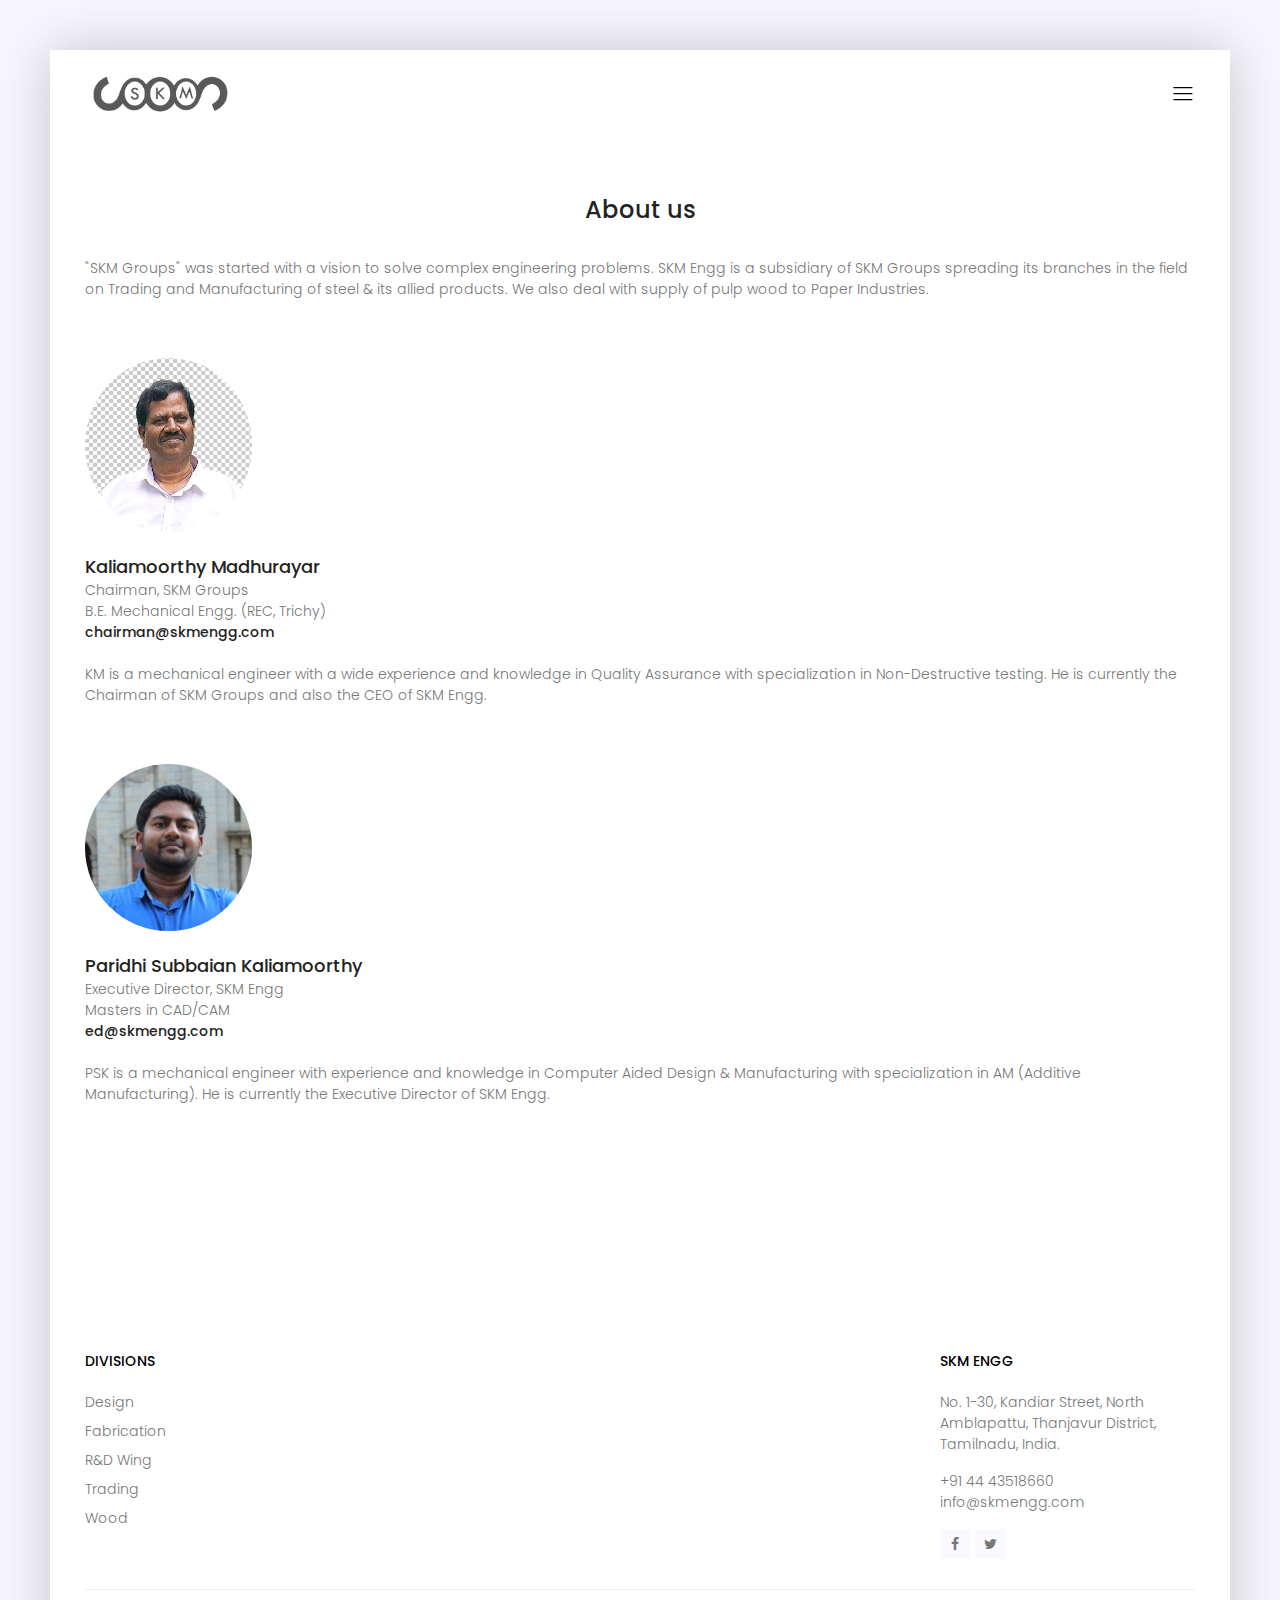
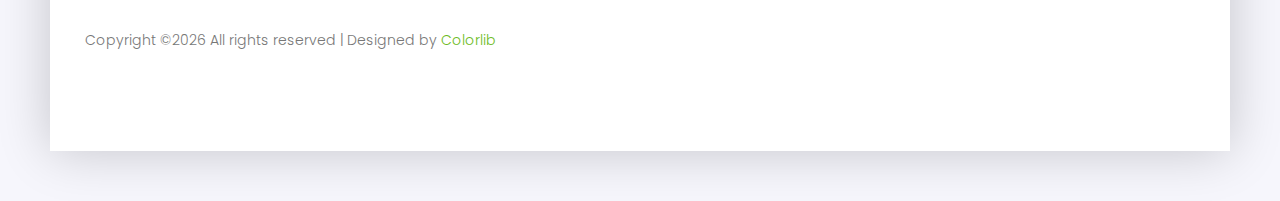
==== commit bfbcea98: "Update about.html" ====
--- a/about.html
+++ b/about.html
@@ -144,7 +144,7 @@
 						<div class="single-footer-widget">
 							<h6 class="text-uppercase mb-20">SKM Engg</h6>
 							<p>
-								No. 1-30, Kandiar Street, North Amblapattu, Thanjavur District, TN, India.
+								No. 1-30, Kandiar Street, North Amblapattu, Thanjavur District, Tamilnadu, India.
 							</p>
 							<p>
 								+91 44 43518660<br>
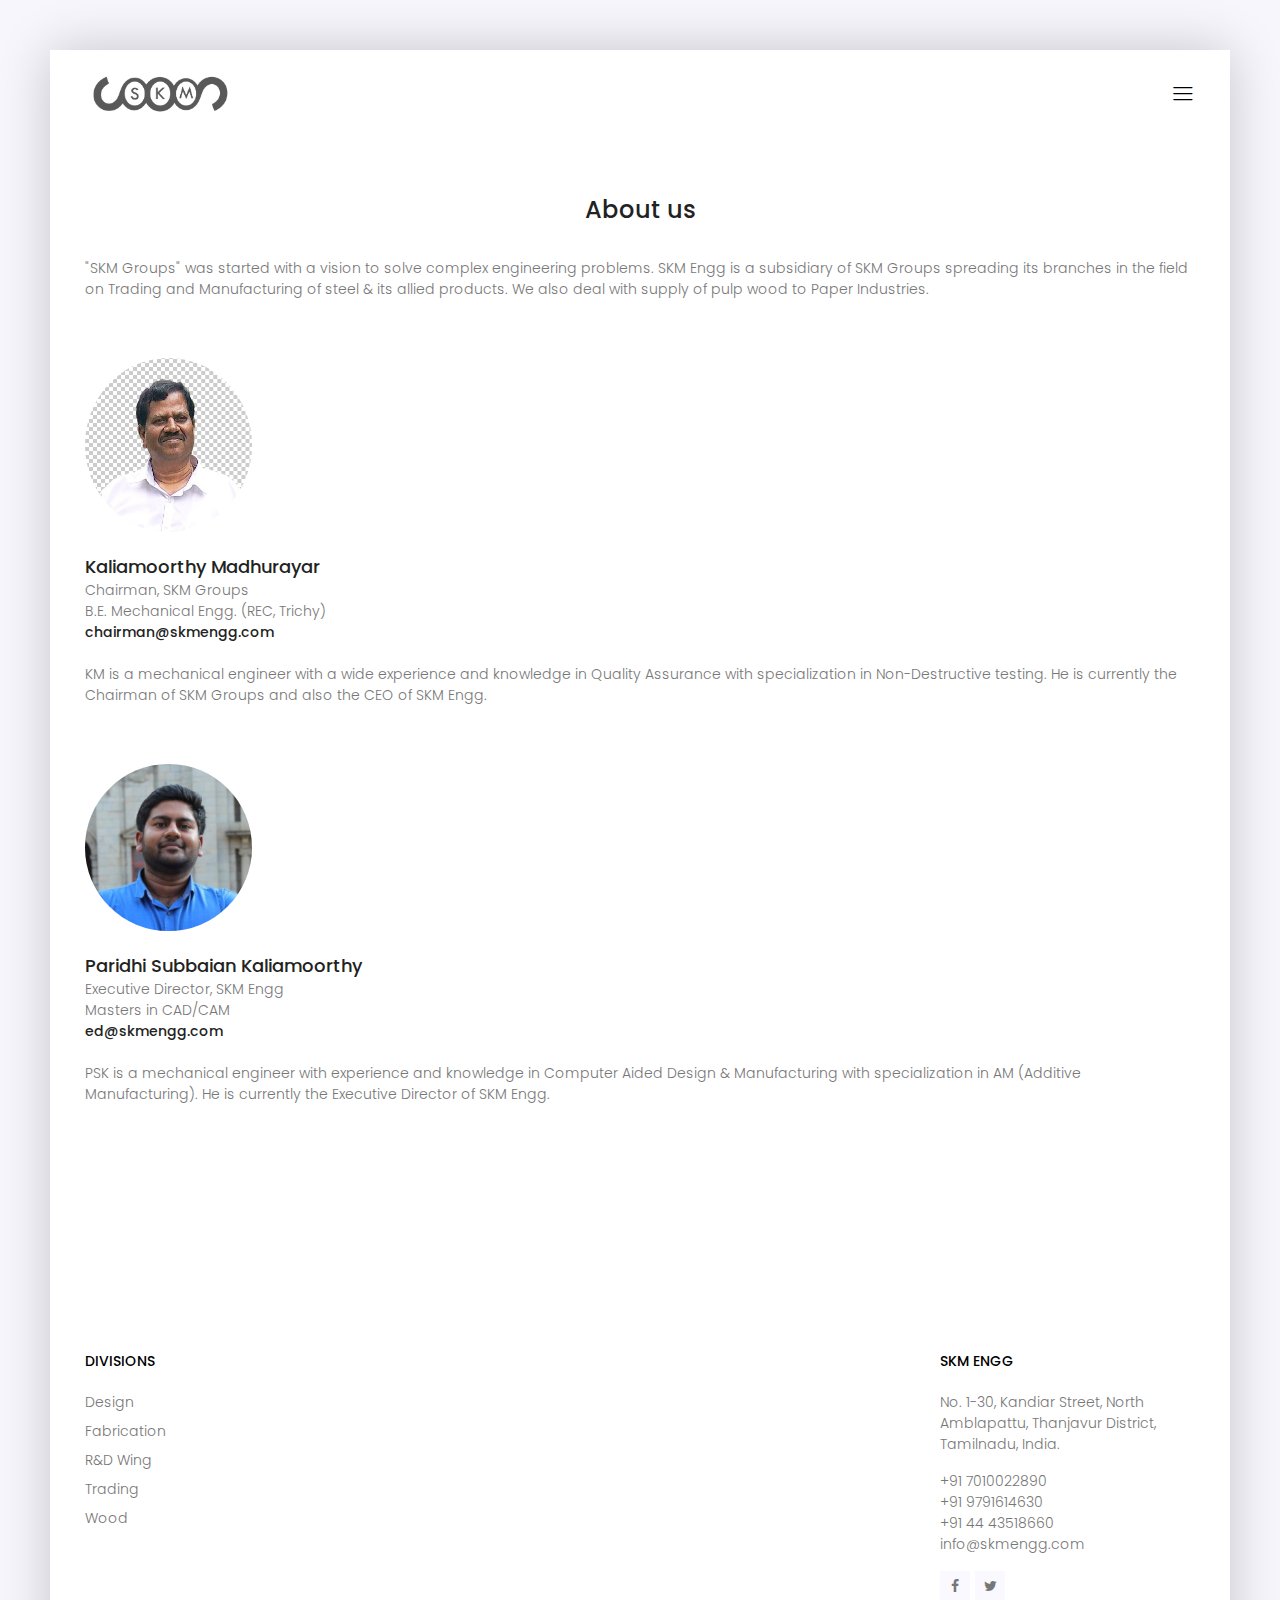
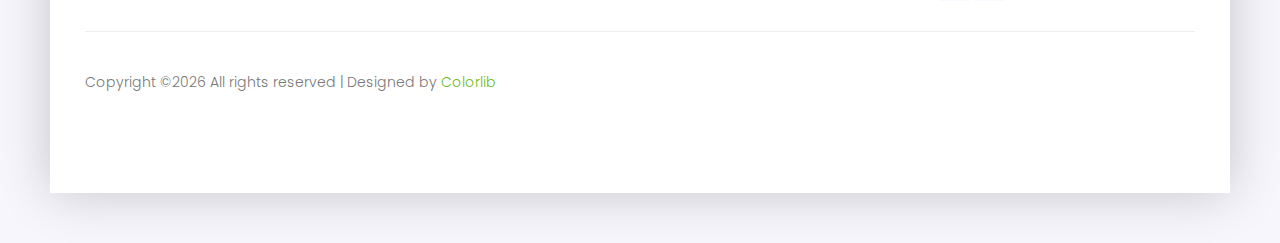
==== commit 14f3de20: "Update about.html" ====
--- a/about.html
+++ b/about.html
@@ -41,6 +41,17 @@
     		border-radius: 50%;
 			} 	
 		</style>
+		<!-- Hotjar Tracking Code for https://www.skmengg.com -->
+		<script>
+		    (function(h,o,t,j,a,r){
+			h.hj=h.hj||function(){(h.hj.q=h.hj.q||[]).push(arguments)};
+			h._hjSettings={hjid:2758821,hjsv:6};
+			a=o.getElementsByTagName('head')[0];
+			r=o.createElement('script');r.async=1;
+			r.src=t+h._hjSettings.hjid+j+h._hjSettings.hjsv;
+			a.appendChild(r);
+		    })(window,document,'https://static.hotjar.com/c/hotjar-','.js?sv=');
+		</script>
 		</head>
 		<body>
 		<div class="oz-body-wrap">
@@ -56,7 +67,7 @@
 								<nav class="hide">
 									<a href="index.html"></a>
 									<a href="about.html">About us</a>
-									<a href="trading.html">Trading</a>
+									<a href="products.html">Products</a>
 									<a href="#">Enquiry</a>
 									<a href="#">Internship</a>
 									<a href="#">Contact us</a>
@@ -147,6 +158,8 @@
 								No. 1-30, Kandiar Street, North Amblapattu, Thanjavur District, Tamilnadu, India.
 							</p>
 							<p>
+								+91 7010022890<br>
+								+91 9791614630<br>
 								+91 44 43518660<br>
 								info@skmengg.com
 							</p>
